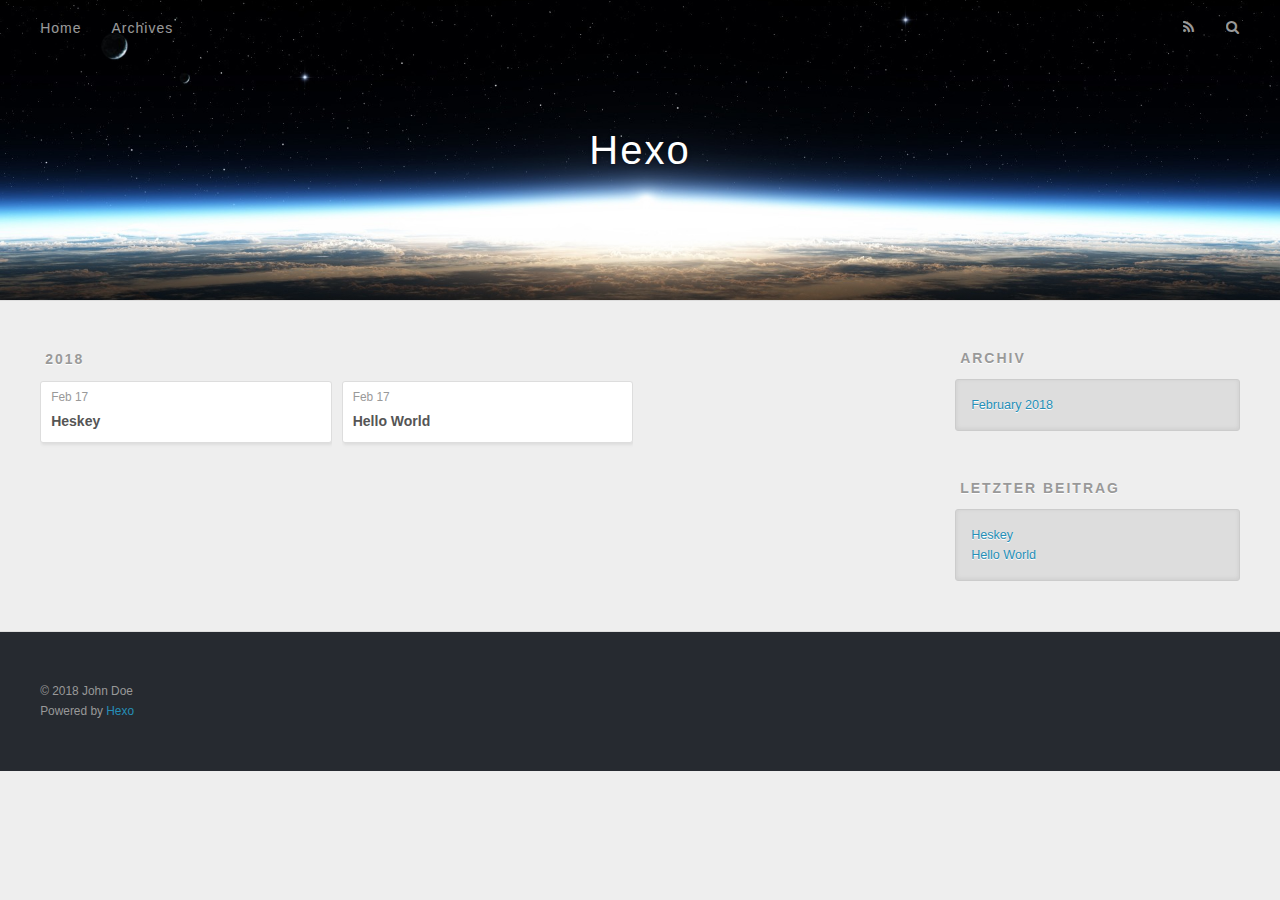
==== archives/index.html @ 39c4d14b "Site updated: 2018-02-17 02:45:25" ====
<!DOCTYPE html>
<html>
<head>
  <meta charset="utf-8">
  

  
  <title>Archiv | Hexo</title>
  <meta name="viewport" content="width=device-width, initial-scale=1, maximum-scale=1">
  <meta property="og:type" content="website">
<meta property="og:title" content="Hexo">
<meta property="og:url" content="http://yoursite.com/archives/index.html">
<meta property="og:site_name" content="Hexo">
<meta name="twitter:card" content="summary">
<meta name="twitter:title" content="Hexo">
  
    <link rel="alternate" href="/atom.xml" title="Hexo" type="application/atom+xml">
  
  
    <link rel="icon" href="/favicon.png">
  
  
    <link href="//fonts.googleapis.com/css?family=Source+Code+Pro" rel="stylesheet" type="text/css">
  
  <link rel="stylesheet" href="/css/style.css">
</head>

<body>
  <div id="container">
    <div id="wrap">
      <header id="header">
  <div id="banner"></div>
  <div id="header-outer" class="outer">
    <div id="header-title" class="inner">
      <h1 id="logo-wrap">
        <a href="/" id="logo">Hexo</a>
      </h1>
      
    </div>
    <div id="header-inner" class="inner">
      <nav id="main-nav">
        <a id="main-nav-toggle" class="nav-icon"></a>
        
          <a class="main-nav-link" href="/">Home</a>
        
          <a class="main-nav-link" href="/archives">Archives</a>
        
      </nav>
      <nav id="sub-nav">
        
          <a id="nav-rss-link" class="nav-icon" href="/atom.xml" title="RSS Feed"></a>
        
        <a id="nav-search-btn" class="nav-icon" title="Suche"></a>
      </nav>
      <div id="search-form-wrap">
        <form action="//google.com/search" method="get" accept-charset="UTF-8" class="search-form"><input type="search" name="q" class="search-form-input" placeholder="Search"><button type="submit" class="search-form-submit">&#xF002;</button><input type="hidden" name="sitesearch" value="http://yoursite.com"></form>
      </div>
    </div>
  </div>
</header>
      <div class="outer">
        <section id="main">
  
  
    
    
      
      
      <section class="archives-wrap">
        <div class="archive-year-wrap">
          <a href="/archives/2018" class="archive-year">2018</a>
        </div>
        <div class="archives">
    
    <article class="archive-article archive-type-post">
  <div class="archive-article-inner">
    <header class="archive-article-header">
      <a href="/2018/02/17/Heskey/" class="archive-article-date">
  <time datetime="2018-02-16T18:17:47.000Z" itemprop="datePublished">Feb 17</time>
</a>
      
  
    <h1 itemprop="name">
      <a class="archive-article-title" href="/2018/02/17/Heskey/">Heskey</a>
    </h1>
  

    </header>
  </div>
</article>
  
    
    
    <article class="archive-article archive-type-post">
  <div class="archive-article-inner">
    <header class="archive-article-header">
      <a href="/2018/02/17/hello-world/" class="archive-article-date">
  <time datetime="2018-02-16T17:08:47.591Z" itemprop="datePublished">Feb 17</time>
</a>
      
  
    <h1 itemprop="name">
      <a class="archive-article-title" href="/2018/02/17/hello-world/">Hello World</a>
    </h1>
  

    </header>
  </div>
</article>
  
  
    </div></section>
  


</section>
        
          <aside id="sidebar">
  
    

  
    

  
    
  
    
  <div class="widget-wrap">
    <h3 class="widget-title">Archiv</h3>
    <div class="widget">
      <ul class="archive-list"><li class="archive-list-item"><a class="archive-list-link" href="/archives/2018/02/">February 2018</a></li></ul>
    </div>
  </div>


  
    
  <div class="widget-wrap">
    <h3 class="widget-title">letzter Beitrag</h3>
    <div class="widget">
      <ul>
        
          <li>
            <a href="/2018/02/17/Heskey/">Heskey</a>
          </li>
        
          <li>
            <a href="/2018/02/17/hello-world/">Hello World</a>
          </li>
        
      </ul>
    </div>
  </div>

  
</aside>
        
      </div>
      <footer id="footer">
  
  <div class="outer">
    <div id="footer-info" class="inner">
      &copy; 2018 John Doe<br>
      Powered by <a href="http://hexo.io/" target="_blank">Hexo</a>
    </div>
  </div>
</footer>
    </div>
    <nav id="mobile-nav">
  
    <a href="/" class="mobile-nav-link">Home</a>
  
    <a href="/archives" class="mobile-nav-link">Archives</a>
  
</nav>
    

<script src="//ajax.googleapis.com/ajax/libs/jquery/2.0.3/jquery.min.js"></script>


  <link rel="stylesheet" href="/fancybox/jquery.fancybox.css">
  <script src="/fancybox/jquery.fancybox.pack.js"></script>


<script src="/js/script.js"></script>



  </div>
</body>
</html>
---- css/style.css ----
body {
  width: 100%;
}
body:before,
body:after {
  content: "";
  display: table;
}
body:after {
  clear: both;
}
html,
body,
div,
span,
applet,
object,
iframe,
h1,
h2,
h3,
h4,
h5,
h6,
p,
blockquote,
pre,
a,
abbr,
acronym,
address,
big,
cite,
code,
del,
dfn,
em,
img,
ins,
kbd,
q,
s,
samp,
small,
strike,
strong,
sub,
sup,
tt,
var,
dl,
dt,
dd,
ol,
ul,
li,
fieldset,
form,
label,
legend,
table,
caption,
tbody,
tfoot,
thead,
tr,
th,
td {
  margin: 0;
  padding: 0;
  border: 0;
  outline: 0;
  font-weight: inherit;
  font-style: inherit;
  font-family: inherit;
  font-size: 100%;
  vertical-align: baseline;
}
body {
  line-height: 1;
  color: #000;
  background: #fff;
}
ol,
ul {
  list-style: none;
}
table {
  border-collapse: separate;
  border-spacing: 0;
  vertical-align: middle;
}
caption,
th,
td {
  text-align: left;
  font-weight: normal;
  vertical-align: middle;
}
a img {
  border: none;
}
input,
button {
  margin: 0;
  padding: 0;
}
input::-moz-focus-inner,
button::-moz-focus-inner {
  border: 0;
  padding: 0;
}
@font-face {
  font-family: FontAwesome;
  font-style: normal;
  font-weight: normal;
  src: url("fonts/fontawesome-webfont.eot?v=#4.0.3");
  src: url("fonts/fontawesome-webfont.eot?#iefix&v=#4.0.3") format("embedded-opentype"), url("fonts/fontawesome-webfont.woff?v=#4.0.3") format("woff"), url("fonts/fontawesome-webfont.ttf?v=#4.0.3") format("truetype"), url("fonts/fontawesome-webfont.svg#fontawesomeregular?v=#4.0.3") format("svg");
}
html,
body,
#container {
  height: 100%;
}
body {
  background: #eee;
  font: 14px -apple-system, BlinkMacSystemFont, "Segoe UI", "Roboto", "Oxygen", "Ubuntu", "Cantarell", "Fira Sans", "Droid Sans", "Helvetica Neue", sans-serif;
  -webkit-text-size-adjust: 100%;
}
.outer {
  max-width: 1220px;
  margin: 0 auto;
  padding: 0 20px;
}
.outer:before,
.outer:after {
  content: "";
  display: table;
}
.outer:after {
  clear: both;
}
.inner {
  display: inline;
  float: left;
  width: 98.33333333333333%;
  margin: 0 0.833333333333333%;
}
.left,
.alignleft {
  float: left;
}
.right,
.alignright {
  float: right;
}
.clear {
  clear: both;
}
#container {
  position: relative;
}
.mobile-nav-on {
  overflow: hidden;
}
#wrap {
  height: 100%;
  width: 100%;
  position: absolute;
  top: 0;
  left: 0;
  -webkit-transition: 0.2s ease-out;
  -moz-transition: 0.2s ease-out;
  -ms-transition: 0.2s ease-out;
  transition: 0.2s ease-out;
  z-index: 1;
  background: #eee;
}
.mobile-nav-on #wrap {
  left: 280px;
}
@media screen and (min-width: 768px) {
  #main {
    display: inline;
    float: left;
    width: 73.33333333333333%;
    margin: 0 0.833333333333333%;
  }
}
.article-date,
.article-category-link,
.archive-year,
.widget-title {
  text-decoration: none;
  text-transform: uppercase;
  letter-spacing: 2px;
  color: #999;
  margin-bottom: 1em;
  margin-left: 5px;
  line-height: 1em;
  text-shadow: 0 1px #fff;
  font-weight: bold;
}
.article-inner,
.archive-article-inner {
  background: #fff;
  -webkit-box-shadow: 1px 2px 3px #ddd;
  box-shadow: 1px 2px 3px #ddd;
  border: 1px solid #ddd;
  border-radius: 3px;
}
.article-entry h1,
.widget h1 {
  font-size: 2em;
}
.article-entry h2,
.widget h2 {
  font-size: 1.5em;
}
.article-entry h3,
.widget h3 {
  font-size: 1.3em;
}
.article-entry h4,
.widget h4 {
  font-size: 1.2em;
}
.article-entry h5,
.widget h5 {
  font-size: 1em;
}
.article-entry h6,
.widget h6 {
  font-size: 1em;
  color: #999;
}
.article-entry hr,
.widget hr {
  border: 1px dashed #ddd;
}
.article-entry strong,
.widget strong {
  font-weight: bold;
}
.article-entry em,
.widget em,
.article-entry cite,
.widget cite {
  font-style: italic;
}
.article-entry sup,
.widget sup,
.article-entry sub,
.widget sub {
  font-size: 0.75em;
  line-height: 0;
  position: relative;
  vertical-align: baseline;
}
.article-entry sup,
.widget sup {
  top: -0.5em;
}
.article-entry sub,
.widget sub {
  bottom: -0.2em;
}
.article-entry small,
.widget small {
  font-size: 0.85em;
}
.article-entry acronym,
.widget acronym,
.article-entry abbr,
.widget abbr {
  border-bottom: 1px dotted;
}
.article-entry ul,
.widget ul,
.article-entry ol,
.widget ol,
.article-entry dl,
.widget dl {
  margin: 0 20px;
  line-height: 1.6em;
}
.article-entry ul ul,
.widget ul ul,
.article-entry ol ul,
.widget ol ul,
.article-entry ul ol,
.widget ul ol,
.article-entry ol ol,
.widget ol ol {
  margin-top: 0;
  margin-bottom: 0;
}
.article-entry ul,
.widget ul {
  list-style: disc;
}
.article-entry ol,
.widget ol {
  list-style: decimal;
}
.article-entry dt,
.widget dt {
  font-weight: bold;
}
#header {
  height: 300px;
  position: relative;
  border-bottom: 1px solid #ddd;
}
#header:before,
#header:after {
  content: "";
  position: absolute;
  left: 0;
  right: 0;
  height: 40px;
}
#header:before {
  top: 0;
  background: -webkit-linear-gradient(rgba(0,0,0,0.2), transparent);
  background: -moz-linear-gradient(rgba(0,0,0,0.2), transparent);
  background: -ms-linear-gradient(rgba(0,0,0,0.2), transparent);
  background: linear-gradient(rgba(0,0,0,0.2), transparent);
}
#header:after {
  bottom: 0;
  background: -webkit-linear-gradient(transparent, rgba(0,0,0,0.2));
  background: -moz-linear-gradient(transparent, rgba(0,0,0,0.2));
  background: -ms-linear-gradient(transparent, rgba(0,0,0,0.2));
  background: linear-gradient(transparent, rgba(0,0,0,0.2));
}
#header-outer {
  height: 100%;
  position: relative;
}
#header-inner {
  position: relative;
  overflow: hidden;
}
#banner {
  position: absolute;
  top: 0;
  left: 0;
  width: 100%;
  height: 100%;
  background: url("images/banner.jpg") center #000;
  -webkit-background-size: cover;
  -moz-background-size: cover;
  background-size: cover;
  z-index: -1;
}
#header-title {
  text-align: center;
  height: 40px;
  position: absolute;
  top: 50%;
  left: 0;
  margin-top: -20px;
}
#logo,
#subtitle {
  text-decoration: none;
  color: #fff;
  font-weight: 300;
  text-shadow: 0 1px 4px rgba(0,0,0,0.3);
}
#logo {
  font-size: 40px;
  line-height: 40px;
  letter-spacing: 2px;
}
#subtitle {
  font-size: 16px;
  line-height: 16px;
  letter-spacing: 1px;
}
#subtitle-wrap {
  margin-top: 16px;
}
#main-nav {
  float: left;
  margin-left: -15px;
}
.nav-icon,
.main-nav-link {
  float: left;
  color: #fff;
  opacity: 0.6;
  text-decoration: none;
  text-shadow: 0 1px rgba(0,0,0,0.2);
  -webkit-transition: opacity 0.2s;
  -moz-transition: opacity 0.2s;
  -ms-transition: opacity 0.2s;
  transition: opacity 0.2s;
  display: block;
  padding: 20px 15px;
}
.nav-icon:hover,
.main-nav-link:hover {
  opacity: 1;
}
.nav-icon {
  font-family: FontAwesome;
  text-align: center;
  font-size: 14px;
  width: 14px;
  height: 14px;
  padding: 20px 15px;
  position: relative;
  cursor: pointer;
}
.main-nav-link {
  font-weight: 300;
  letter-spacing: 1px;
}
@media screen and (max-width: 479px) {
  .main-nav-link {
    display: none;
  }
}
#main-nav-toggle {
  display: none;
}
#main-nav-toggle:before {
  content: "\f0c9";
}
@media screen and (max-width: 479px) {
  #main-nav-toggle {
    display: block;
  }
}
#sub-nav {
  float: right;
  margin-right: -15px;
}
#nav-rss-link:before {
  content: "\f09e";
}
#nav-search-btn:before {
  content: "\f002";
}
#search-form-wrap {
  position: absolute;
  top: 15px;
  width: 150px;
  height: 30px;
  right: -150px;
  opacity: 0;
  -webkit-transition: 0.2s ease-out;
  -moz-transition: 0.2s ease-out;
  -ms-transition: 0.2s ease-out;
  transition: 0.2s ease-out;
}
#search-form-wrap.on {
  opacity: 1;
  right: 0;
}
@media screen and (max-width: 479px) {
  #search-form-wrap {
    width: 100%;
    right: -100%;
  }
}
.search-form {
  position: absolute;
  top: 0;
  left: 0;
  right: 0;
  background: #fff;
  padding: 5px 15px;
  border-radius: 15px;
  -webkit-box-shadow: 0 0 10px rgba(0,0,0,0.3);
  box-shadow: 0 0 10px rgba(0,0,0,0.3);
}
.search-form-input {
  border: none;
  background: none;
  color: #555;
  width: 100%;
  font: 13px -apple-system, BlinkMacSystemFont, "Segoe UI", "Roboto", "Oxygen", "Ubuntu", "Cantarell", "Fira Sans", "Droid Sans", "Helvetica Neue", sans-serif;
  outline: none;
}
.search-form-input::-webkit-search-results-decoration,
.search-form-input::-webkit-search-cancel-button {
  -webkit-appearance: none;
}
.search-form-submit {
  position: absolute;
  top: 50%;
  right: 10px;
  margin-top: -7px;
  font: 13px FontAwesome;
  border: none;
  background: none;
  color: #bbb;
  cursor: pointer;
}
.search-form-submit:hover,
.search-form-submit:focus {
  color: #777;
}
.article {
  margin: 50px 0;
}
.article-inner {
  overflow: hidden;
}
.article-meta:before,
.article-meta:after {
  content: "";
  display: table;
}
.article-meta:after {
  clear: both;
}
.article-date {
  float: left;
}
.article-category {
  float: left;
  line-height: 1em;
  color: #ccc;
  text-shadow: 0 1px #fff;
  margin-left: 8px;
}
.article-category:before {
  content: "\2022";
}
.article-category-link {
  margin: 0 12px 1em;
}
.article-header {
  padding: 20px 20px 0;
}
.article-title {
  text-decoration: none;
  font-size: 2em;
  font-weight: bold;
  color: #555;
  line-height: 1.1em;
  -webkit-transition: color 0.2s;
  -moz-transition: color 0.2s;
  -ms-transition: color 0.2s;
  transition: color 0.2s;
}
a.article-title:hover {
  color: #258fb8;
}
.article-entry {
  color: #555;
  padding: 0 20px;
}
.article-entry:before,
.article-entry:after {
  content: "";
  display: table;
}
.article-entry:after {
  clear: both;
}
.article-entry p,
.article-entry table {
  line-height: 1.6em;
  margin: 1.6em 0;
}
.article-entry h1,
.article-entry h2,
.article-entry h3,
.article-entry h4,
.article-entry h5,
.article-entry h6 {
  font-weight: bold;
}
.article-entry h1,
.article-entry h2,
.article-entry h3,
.article-entry h4,
.article-entry h5,
.article-entry h6 {
  line-height: 1.1em;
  margin: 1.1em 0;
}
.article-entry a {
  color: #258fb8;
  text-decoration: none;
}
.article-entry a:hover {
  text-decoration: underline;
}
.article-entry ul,
.article-entry ol,
.article-entry dl {
  margin-top: 1.6em;
  margin-bottom: 1.6em;
}
.article-entry img,
.article-entry video {
  max-width: 100%;
  height: auto;
  display: block;
  margin: auto;
}
.article-entry iframe {
  border: none;
}
.article-entry table {
  width: 100%;
  border-collapse: collapse;
  border-spacing: 0;
}
.article-entry th {
  font-weight: bold;
  border-bottom: 3px solid #ddd;
  padding-bottom: 0.5em;
}
.article-entry td {
  border-bottom: 1px solid #ddd;
  padding: 10px 0;
}
.article-entry blockquote {
  font-family: Georgia, "Times New Roman", serif;
  font-size: 1.4em;
  margin: 1.6em 20px;
  text-align: center;
}
.article-entry blockquote footer {
  font-size: 14px;
  margin: 1.6em 0;
  font-family: -apple-system, BlinkMacSystemFont, "Segoe UI", "Roboto", "Oxygen", "Ubuntu", "Cantarell", "Fira Sans", "Droid Sans", "Helvetica Neue", sans-serif;
}
.article-entry blockquote footer cite:before {
  content: "—";
  padding: 0 0.5em;
}
.article-entry .pullquote {
  text-align: left;
  width: 45%;
  margin: 0;
}
.article-entry .pullquote.left {
  margin-left: 0.5em;
  margin-right: 1em;
}
.article-entry .pullquote.right {
  margin-right: 0.5em;
  margin-left: 1em;
}
.article-entry .caption {
  color: #999;
  display: block;
  font-size: 0.9em;
  margin-top: 0.5em;
  position: relative;
  text-align: center;
}
.article-entry .video-container {
  position: relative;
  padding-top: 56.25%;
  height: 0;
  overflow: hidden;
}
.article-entry .video-container iframe,
.article-entry .video-container object,
.article-entry .video-container embed {
  position: absolute;
  top: 0;
  left: 0;
  width: 100%;
  height: 100%;
  margin-top: 0;
}
.article-more-link a {
  display: inline-block;
  line-height: 1em;
  padding: 6px 15px;
  border-radius: 15px;
  background: #eee;
  color: #999;
  text-shadow: 0 1px #fff;
  text-decoration: none;
}
.article-more-link a:hover {
  background: #258fb8;
  color: #fff;
  text-decoration: none;
  text-shadow: 0 1px #1e7293;
}
.article-footer {
  font-size: 0.85em;
  line-height: 1.6em;
  border-top: 1px solid #ddd;
  padding-top: 1.6em;
  margin: 0 20px 20px;
}
.article-footer:before,
.article-footer:after {
  content: "";
  display: table;
}
.article-footer:after {
  clear: both;
}
.article-footer a {
  color: #999;
  text-decoration: none;
}
.article-footer a:hover {
  color: #555;
}
.article-tag-list-item {
  float: left;
  margin-right: 10px;
}
.article-tag-list-link:before {
  content: "#";
}
.article-comment-link {
  float: right;
}
.article-comment-link:before {
  content: "\f075";
  font-family: FontAwesome;
  padding-right: 8px;
}
.article-share-link {
  cursor: pointer;
  float: right;
  margin-left: 20px;
}
.article-share-link:before {
  content: "\f064";
  font-family: FontAwesome;
  padding-right: 6px;
}
#article-nav {
  position: relative;
}
#article-nav:before,
#article-nav:after {
  content: "";
  display: table;
}
#article-nav:after {
  clear: both;
}
@media screen and (min-width: 768px) {
  #article-nav {
    margin: 50px 0;
  }
  #article-nav:before {
    width: 8px;
    height: 8px;
    position: absolute;
    top: 50%;
    left: 50%;
    margin-top: -4px;
    margin-left: -4px;
    content: "";
    border-radius: 50%;
    background: #ddd;
    -webkit-box-shadow: 0 1px 2px #fff;
    box-shadow: 0 1px 2px #fff;
  }
}
.article-nav-link-wrap {
  text-decoration: none;
  text-shadow: 0 1px #fff;
  color: #999;
  -webkit-box-sizing: border-box;
  -moz-box-sizing: border-box;
  box-sizing: border-box;
  margin-top: 50px;
  text-align: center;
  display: block;
}
.article-nav-link-wrap:hover {
  color: #555;
}
@media screen and (min-width: 768px) {
  .article-nav-link-wrap {
    width: 50%;
    margin-top: 0;
  }
}
@media screen and (min-width: 768px) {
  #article-nav-newer {
    float: left;
    text-align: right;
    padding-right: 20px;
  }
}
@media screen and (min-width: 768px) {
  #article-nav-older {
    float: right;
    text-align: left;
    padding-left: 20px;
  }
}
.article-nav-caption {
  text-transform: uppercase;
  letter-spacing: 2px;
  color: #ddd;
  line-height: 1em;
  font-weight: bold;
}
#article-nav-newer .article-nav-caption {
  margin-right: -2px;
}
.article-nav-title {
  font-size: 0.85em;
  line-height: 1.6em;
  margin-top: 0.5em;
}
.article-share-box {
  position: absolute;
  display: none;
  background: #fff;
  -webkit-box-shadow: 1px 2px 10px rgba(0,0,0,0.2);
  box-shadow: 1px 2px 10px rgba(0,0,0,0.2);
  border-radius: 3px;
  margin-left: -145px;
  overflow: hidden;
  z-index: 1;
}
.article-share-box.on {
  display: block;
}
.article-share-input {
  width: 100%;
  background: none;
  -webkit-box-sizing: border-box;
  -moz-box-sizing: border-box;
  box-sizing: border-box;
  font: 14px -apple-system, BlinkMacSystemFont, "Segoe UI", "Roboto", "Oxygen", "Ubuntu", "Cantarell", "Fira Sans", "Droid Sans", "Helvetica Neue", sans-serif;
  padding: 0 15px;
  color: #555;
  outline: none;
  border: 1px solid #ddd;
  border-radius: 3px 3px 0 0;
  height: 36px;
  line-height: 36px;
}
.article-share-links {
  background: #eee;
}
.article-share-links:before,
.article-share-links:after {
  content: "";
  display: table;
}
.article-share-links:after {
  clear: both;
}
.article-share-twitter,
.article-share-facebook,
.article-share-pinterest,
.article-share-google {
  width: 50px;
  height: 36px;
  display: block;
  float: left;
  position: relative;
  color: #999;
  text-shadow: 0 1px #fff;
}
.article-share-twitter:before,
.article-share-facebook:before,
.article-share-pinterest:before,
.article-share-google:before {
  font-size: 20px;
  font-family: FontAwesome;
  width: 20px;
  height: 20px;
  position: absolute;
  top: 50%;
  left: 50%;
  margin-top: -10px;
  margin-left: -10px;
  text-align: center;
}
.article-share-twitter:hover,
.article-share-facebook:hover,
.article-share-pinterest:hover,
.article-share-google:hover {
  color: #fff;
}
.article-share-twitter:before {
  content: "\f099";
}
.article-share-twitter:hover {
  background: #00aced;
  text-shadow: 0 1px #008abe;
}
.article-share-facebook:before {
  content: "\f09a";
}
.article-share-facebook:hover {
  background: #3b5998;
  text-shadow: 0 1px #2f477a;
}
.article-share-pinterest:before {
  content: "\f0d2";
}
.article-share-pinterest:hover {
  background: #cb2027;
  text-shadow: 0 1px #a21a1f;
}
.article-share-google:before {
  content: "\f0d5";
}
.article-share-google:hover {
  background: #dd4b39;
  text-shadow: 0 1px #be3221;
}
.article-gallery {
  background: #000;
  position: relative;
}
.article-gallery-photos {
  position: relative;
  overflow: hidden;
}
.article-gallery-img {
  display: none;
  max-width: 100%;
}
.article-gallery-img:first-child {
  display: block;
}
.article-gallery-img.loaded {
  position: absolute;
  display: block;
}
.article-gallery-img img {
  display: block;
  max-width: 100%;
  margin: 0 auto;
}
#comments {
  background: #fff;
  -webkit-box-shadow: 1px 2px 3px #ddd;
  box-shadow: 1px 2px 3px #ddd;
  padding: 20px;
  border: 1px solid #ddd;
  border-radius: 3px;
  margin: 50px 0;
}
#comments a {
  color: #258fb8;
}
.archives-wrap {
  margin: 50px 0;
}
.archives:before,
.archives:after {
  content: "";
  display: table;
}
.archives:after {
  clear: both;
}
.archive-year-wrap {
  margin-bottom: 1em;
}
.archives {
  -webkit-column-gap: 10px;
  -moz-column-gap: 10px;
  column-gap: 10px;
}
@media screen and (min-width: 480px) and (max-width: 767px) {
  .archives {
    -webkit-column-count: 2;
    -moz-column-count: 2;
    column-count: 2;
  }
}
@media screen and (min-width: 768px) {
  .archives {
    -webkit-column-count: 3;
    -moz-column-count: 3;
    column-count: 3;
  }
}
.archive-article {
  -webkit-column-break-inside: avoid;
  page-break-inside: avoid;
  overflow: hidden;
  break-inside: avoid-column;
}
.archive-article-inner {
  padding: 10px;
  margin-bottom: 15px;
}
.archive-article-title {
  text-decoration: none;
  font-weight: bold;
  color: #555;
  -webkit-transition: color 0.2s;
  -moz-transition: color 0.2s;
  -ms-transition: color 0.2s;
  transition: color 0.2s;
  line-height: 1.6em;
}
.archive-article-title:hover {
  color: #258fb8;
}
.archive-article-footer {
  margin-top: 1em;
}
.archive-article-date {
  color: #999;
  text-decoration: none;
  font-size: 0.85em;
  line-height: 1em;
  margin-bottom: 0.5em;
  display: block;
}
#page-nav {
  margin: 50px auto;
  background: #fff;
  -webkit-box-shadow: 1px 2px 3px #ddd;
  box-shadow: 1px 2px 3px #ddd;
  border: 1px solid #ddd;
  border-radius: 3px;
  text-align: center;
  color: #999;
  overflow: hidden;
}
#page-nav:before,
#page-nav:after {
  content: "";
  display: table;
}
#page-nav:after {
  clear: both;
}
#page-nav a,
#page-nav span {
  padding: 10px 20px;
  line-height: 1;
  height: 2ex;
}
#page-nav a {
  color: #999;
  text-decoration: none;
}
#page-nav a:hover {
  background: #999;
  color: #fff;
}
#page-nav .prev {
  float: left;
}
#page-nav .next {
  float: right;
}
#page-nav .page-number {
  display: inline-block;
}
@media screen and (max-width: 479px) {
  #page-nav .page-number {
    display: none;
  }
}
#page-nav .current {
  color: #555;
  font-weight: bold;
}
#page-nav .space {
  color: #ddd;
}
#footer {
  background: #262a30;
  padding: 50px 0;
  border-top: 1px solid #ddd;
  color: #999;
}
#footer a {
  color: #258fb8;
  text-decoration: none;
}
#footer a:hover {
  text-decoration: underline;
}
#footer-info {
  line-height: 1.6em;
  font-size: 0.85em;
}
.article-entry pre,
.article-entry .highlight {
  background: #2d2d2d;
  margin: 0 -20px;
  padding: 15px 20px;
  border-style: solid;
  border-color: #ddd;
  border-width: 1px 0;
  overflow: auto;
  color: #ccc;
  line-height: 22.400000000000002px;
}
.article-entry .highlight .gutter pre,
.article-entry .gist .gist-file .gist-data .line-numbers {
  color: #666;
  font-size: 0.85em;
}
.article-entry pre,
.article-entry code {
  font-family: "Source Code Pro", Consolas, Monaco, Menlo, Consolas, monospace;
}
.article-entry code {
  background: #eee;
  text-shadow: 0 1px #fff;
  padding: 0 0.3em;
}
.article-entry pre code {
  background: none;
  text-shadow: none;
  padding: 0;
}
.article-entry .highlight pre {
  border: none;
  margin: 0;
  padding: 0;
}
.article-entry .highlight table {
  margin: 0;
  width: auto;
}
.article-entry .highlight td {
  border: none;
  padding: 0;
}
.article-entry .highlight figcaption {
  font-size: 0.85em;
  color: #999;
  line-height: 1em;
  margin-bottom: 1em;
}
.article-entry .highlight figcaption:before,
.article-entry .highlight figcaption:after {
  content: "";
  display: table;
}
.article-entry .highlight figcaption:after {
  clear: both;
}
.article-entry .highlight figcaption a {
  float: right;
}
.article-entry .highlight .gutter pre {
  text-align: right;
  padding-right: 20px;
}
.article-entry .highlight .line {
  height: 22.400000000000002px;
}
.article-entry .highlight .line.marked {
  background: #515151;
}
.article-entry .gist {
  margin: 0 -20px;
  border-style: solid;
  border-color: #ddd;
  border-width: 1px 0;
  background: #2d2d2d;
  padding: 15px 20px 15px 0;
}
.article-entry .gist .gist-file {
  border: none;
  font-family: "Source Code Pro", Consolas, Monaco, Menlo, Consolas, monospace;
  margin: 0;
}
.article-entry .gist .gist-file .gist-data {
  background: none;
  border: none;
}
.article-entry .gist .gist-file .gist-data .line-numbers {
  background: none;
  border: none;
  padding: 0 20px 0 0;
}
.article-entry .gist .gist-file .gist-data .line-data {
  padding: 0 !important;
}
.article-entry .gist .gist-file .highlight {
  margin: 0;
  padding: 0;
  border: none;
}
.article-entry .gist .gist-file .gist-meta {
  background: #2d2d2d;
  color: #999;
  font: 0.85em -apple-system, BlinkMacSystemFont, "Segoe UI", "Roboto", "Oxygen", "Ubuntu", "Cantarell", "Fira Sans", "Droid Sans", "Helvetica Neue", sans-serif;
  text-shadow: 0 0;
  padding: 0;
  margin-top: 1em;
  margin-left: 20px;
}
.article-entry .gist .gist-file .gist-meta a {
  color: #258fb8;
  font-weight: normal;
}
.article-entry .gist .gist-file .gist-meta a:hover {
  text-decoration: underline;
}
pre .comment,
pre .title {
  color: #999;
}
pre .variable,
pre .attribute,
pre .tag,
pre .regexp,
pre .ruby .constant,
pre .xml .tag .title,
pre .xml .pi,
pre .xml .doctype,
pre .html .doctype,
pre .css .id,
pre .css .class,
pre .css .pseudo {
  color: #f2777a;
}
pre .number,
pre .preprocessor,
pre .built_in,
pre .literal,
pre .params,
pre .constant {
  color: #f99157;
}
pre .class,
pre .ruby .class .title,
pre .css .rules .attribute {
  color: #9c9;
}
pre .string,
pre .value,
pre .inheritance,
pre .header,
pre .ruby .symbol,
pre .xml .cdata {
  color: #9c9;
}
pre .css .hexcolor {
  color: #6cc;
}
pre .function,
pre .python .decorator,
pre .python .title,
pre .ruby .function .title,
pre .ruby .title .keyword,
pre .perl .sub,
pre .javascript .title,
pre .coffeescript .title {
  color: #69c;
}
pre .keyword,
pre .javascript .function {
  color: #c9c;
}
@media screen and (max-width: 479px) {
  #mobile-nav {
    position: absolute;
    top: 0;
    left: 0;
    width: 280px;
    height: 100%;
    background: #191919;
    border-right: 1px solid #fff;
  }
}
@media screen and (max-width: 479px) {
  .mobile-nav-link {
    display: block;
    color: #999;
    text-decoration: none;
    padding: 15px 20px;
    font-weight: bold;
  }
  .mobile-nav-link:hover {
    color: #fff;
  }
}
@media screen and (min-width: 768px) {
  #sidebar {
    display: inline;
    float: left;
    width: 23.333333333333332%;
    margin: 0 0.833333333333333%;
  }
}
.widget-wrap {
  margin: 50px 0;
}
.widget {
  color: #777;
  text-shadow: 0 1px #fff;
  background: #ddd;
  -webkit-box-shadow: 0 -1px 4px #ccc inset;
  box-shadow: 0 -1px 4px #ccc inset;
  border: 1px solid #ccc;
  padding: 15px;
  border-radius: 3px;
}
.widget a {
  color: #258fb8;
  text-decoration: none;
}
.widget a:hover {
  text-decoration: underline;
}
.widget ul ul,
.widget ol ul,
.widget dl ul,
.widget ul ol,
.widget ol ol,
.widget dl ol,
.widget ul dl,
.widget ol dl,
.widget dl dl {
  margin-left: 15px;
  list-style: disc;
}
.widget {
  line-height: 1.6em;
  word-wrap: break-word;
  font-size: 0.9em;
}
.widget ul,
.widget ol {
  list-style: none;
  margin: 0;
}
.widget ul ul,
.widget ol ul,
.widget ul ol,
.widget ol ol {
  margin: 0 20px;
}
.widget ul ul,
.widget ol ul {
  list-style: disc;
}
.widget ul ol,
.widget ol ol {
  list-style: decimal;
}
.category-list-count,
.tag-list-count,
.archive-list-count {
  padding-left: 5px;
  color: #999;
  font-size: 0.85em;
}
.category-list-count:before,
.tag-list-count:before,
.archive-list-count:before {
  content: "(";
}
.category-list-count:after,
.tag-list-count:after,
.archive-list-count:after {
  content: ")";
}
.tagcloud a {
  margin-right: 5px;
  display: inline-block;
}
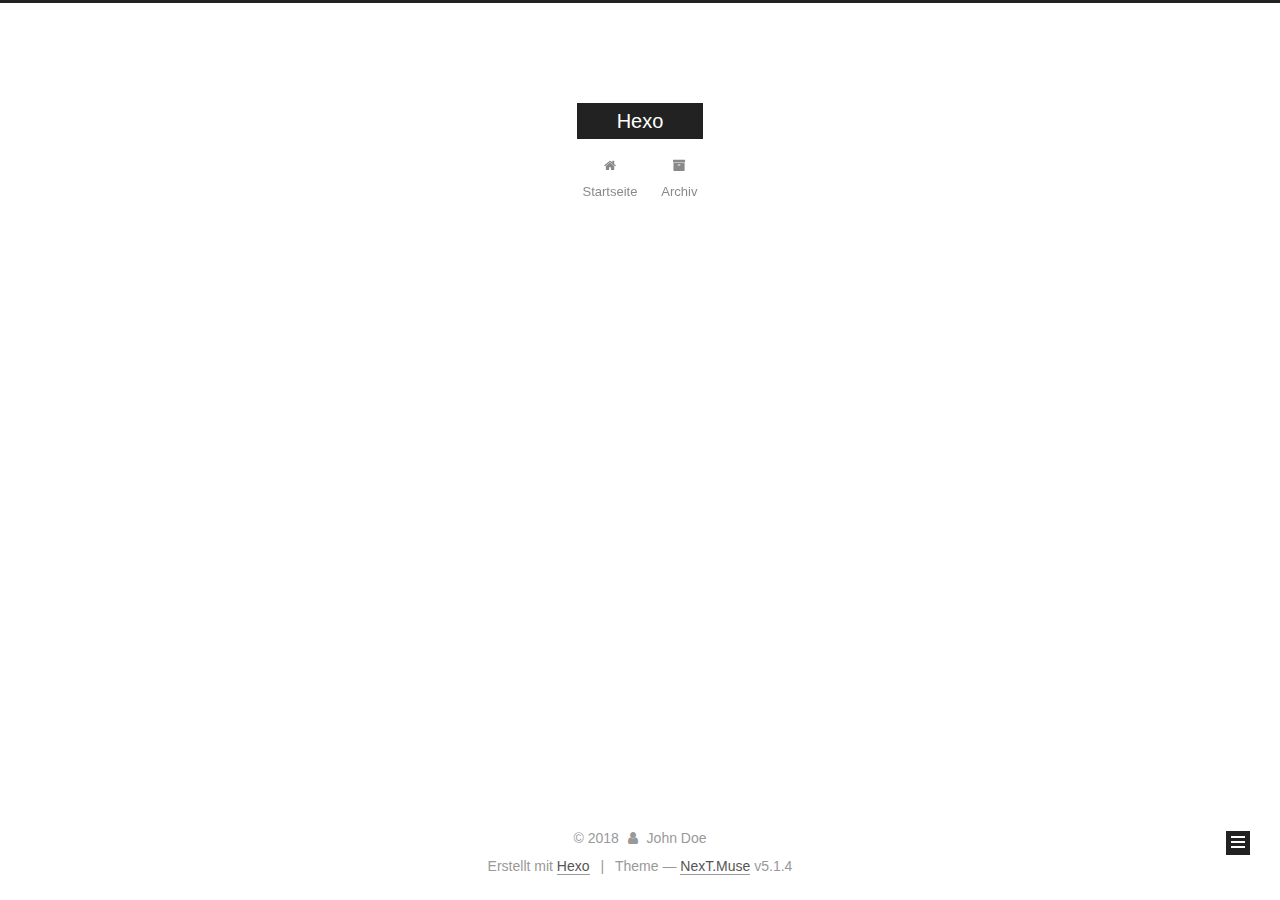
==== commit fe16dd78: "Site updated: 2018-02-17 03:28:01" ====
--- a/archives/index.html
+++ b/archives/index.html
@@ -1,192 +1,587 @@
 <!DOCTYPE html>
-<html>
+
+
+
+  
+
+
+<html class="theme-next muse use-motion" lang="">
 <head>
-  <meta charset="utf-8">
-  
-
-  
-  <title>Archiv | Hexo</title>
-  <meta name="viewport" content="width=device-width, initial-scale=1, maximum-scale=1">
-  <meta property="og:type" content="website">
+  <meta charset="UTF-8"/>
+<meta http-equiv="X-UA-Compatible" content="IE=edge" />
+<meta name="viewport" content="width=device-width, initial-scale=1, maximum-scale=1"/>
+<meta name="theme-color" content="#222">
+
+
+
+
+
+
+
+
+
+<meta http-equiv="Cache-Control" content="no-transform" />
+<meta http-equiv="Cache-Control" content="no-siteapp" />
+
+
+
+
+
+
+
+
+
+
+
+
+
+
+
+
+  
+  
+  <link href="/lib/fancybox/source/jquery.fancybox.css?v=2.1.5" rel="stylesheet" type="text/css" />
+
+
+
+
+
+
+
+<link href="/lib/font-awesome/css/font-awesome.min.css?v=4.6.2" rel="stylesheet" type="text/css" />
+
+<link href="/css/main.css?v=5.1.4" rel="stylesheet" type="text/css" />
+
+
+  <link rel="apple-touch-icon" sizes="180x180" href="/images/apple-touch-icon-next.png?v=5.1.4">
+
+
+  <link rel="icon" type="image/png" sizes="32x32" href="/images/favicon-32x32-next.png?v=5.1.4">
+
+
+  <link rel="icon" type="image/png" sizes="16x16" href="/images/favicon-16x16-next.png?v=5.1.4">
+
+
+  <link rel="mask-icon" href="/images/logo.svg?v=5.1.4" color="#222">
+
+
+
+
+
+  <meta name="keywords" content="Hexo, NexT" />
+
+
+
+
+
+
+
+
+
+
+<meta property="og:type" content="website">
 <meta property="og:title" content="Hexo">
 <meta property="og:url" content="http://yoursite.com/archives/index.html">
 <meta property="og:site_name" content="Hexo">
 <meta name="twitter:card" content="summary">
 <meta name="twitter:title" content="Hexo">
-  
-    <link rel="alternate" href="/atom.xml" title="Hexo" type="application/atom+xml">
-  
-  
-    <link rel="icon" href="/favicon.png">
-  
-  
-    <link href="//fonts.googleapis.com/css?family=Source+Code+Pro" rel="stylesheet" type="text/css">
-  
-  <link rel="stylesheet" href="/css/style.css">
+
+
+
+<script type="text/javascript" id="hexo.configurations">
+  var NexT = window.NexT || {};
+  var CONFIG = {
+    root: '/',
+    scheme: 'Muse',
+    version: '5.1.4',
+    sidebar: {"position":"left","display":"post","offset":12,"b2t":false,"scrollpercent":false,"onmobile":false},
+    fancybox: true,
+    tabs: true,
+    motion: {"enable":true,"async":false,"transition":{"post_block":"fadeIn","post_header":"slideDownIn","post_body":"slideDownIn","coll_header":"slideLeftIn","sidebar":"slideUpIn"}},
+    duoshuo: {
+      userId: '0',
+      author: 'Author'
+    },
+    algolia: {
+      applicationID: '',
+      apiKey: '',
+      indexName: '',
+      hits: {"per_page":10},
+      labels: {"input_placeholder":"Search for Posts","hits_empty":"We didn't find any results for the search: ${query}","hits_stats":"${hits} results found in ${time} ms"}
+    }
+  };
+</script>
+
+
+
+  <link rel="canonical" href="http://yoursite.com/archives/"/>
+
+
+
+
+
+  <title>Archiv | Hexo</title>
+  
+
+
+
+
+
+
+
+
 </head>
 
-<body>
-  <div id="container">
-    <div id="wrap">
-      <header id="header">
-  <div id="banner"></div>
-  <div id="header-outer" class="outer">
-    <div id="header-title" class="inner">
-      <h1 id="logo-wrap">
-        <a href="/" id="logo">Hexo</a>
-      </h1>
-      
+<body itemscope itemtype="http://schema.org/WebPage" lang="">
+
+  
+  
+    
+  
+
+  <div class="container sidebar-position-left page-archive">
+    <div class="headband"></div>
+
+    <header id="header" class="header" itemscope itemtype="http://schema.org/WPHeader">
+      <div class="header-inner"><div class="site-brand-wrapper">
+  <div class="site-meta ">
+    
+
+    <div class="custom-logo-site-title">
+      <a href="/"  class="brand" rel="start">
+        <span class="logo-line-before"><i></i></span>
+        <span class="site-title">Hexo</span>
+        <span class="logo-line-after"><i></i></span>
+      </a>
     </div>
-    <div id="header-inner" class="inner">
-      <nav id="main-nav">
-        <a id="main-nav-toggle" class="nav-icon"></a>
-        
-          <a class="main-nav-link" href="/">Home</a>
-        
-          <a class="main-nav-link" href="/archives">Archives</a>
-        
-      </nav>
-      <nav id="sub-nav">
-        
-          <a id="nav-rss-link" class="nav-icon" href="/atom.xml" title="RSS Feed"></a>
-        
-        <a id="nav-search-btn" class="nav-icon" title="Suche"></a>
-      </nav>
-      <div id="search-form-wrap">
-        <form action="//google.com/search" method="get" accept-charset="UTF-8" class="search-form"><input type="search" name="q" class="search-form-input" placeholder="Search"><button type="submit" class="search-form-submit">&#xF002;</button><input type="hidden" name="sitesearch" value="http://yoursite.com"></form>
+      
+        <p class="site-subtitle"></p>
+      
+  </div>
+
+  <div class="site-nav-toggle">
+    <button>
+      <span class="btn-bar"></span>
+      <span class="btn-bar"></span>
+      <span class="btn-bar"></span>
+    </button>
+  </div>
+</div>
+
+<nav class="site-nav">
+  
+
+  
+    <ul id="menu" class="menu">
+      
+        
+        <li class="menu-item menu-item-home">
+          <a href="/" rel="section">
+            
+              <i class="menu-item-icon fa fa-fw fa-home"></i> <br />
+            
+            Startseite
+          </a>
+        </li>
+      
+        
+        <li class="menu-item menu-item-archives">
+          <a href="/archives/" rel="section">
+            
+              <i class="menu-item-icon fa fa-fw fa-archive"></i> <br />
+            
+            Archiv
+          </a>
+        </li>
+      
+
+      
+    </ul>
+  
+
+  
+</nav>
+
+
+
+ </div>
+    </header>
+
+    <main id="main" class="main">
+      <div class="main-inner">
+        <div class="content-wrap">
+          <div id="content" class="content">
+            
+
+  
+  
+  
+  <div class="post-block archive">
+    <div id="posts" class="posts-collapse">
+      <span class="archive-move-on"></span>
+
+      <span class="archive-page-counter">
+        
+        
+        
+          
+        
+        Öhm..! Insgesamt 2 Artikel. Bleib dran.
+      </span>
+
+      
+
+        
+        
+        
+
+        
+          
+          <div class="collection-title">
+            <h1 class="archive-year" id="archive-year-2018">2018</h1>
+          </div>
+        
+        
+
+        
+
+  <article class="post post-type-normal" itemscope itemtype="http://schema.org/Article">
+    <header class="post-header">
+
+      <h2 class="post-title">
+        
+            <a class="post-title-link" href="/2018/02/17/Heskey/" itemprop="url">
+              
+                <span itemprop="name">Heskey</span>
+              
+            </a>
+        
+      </h2>
+
+      <div class="post-meta">
+        <time class="post-time" itemprop="dateCreated"
+              datetime="2018-02-17T02:17:47+08:00"
+              content="2018-02-17" >
+          02-17
+        </time>
       </div>
+
+    </header>
+  </article>
+
+
+
+      
+
+        
+        
+        
+
+        
+        
+
+        
+
+  <article class="post post-type-normal" itemscope itemtype="http://schema.org/Article">
+    <header class="post-header">
+
+      <h2 class="post-title">
+        
+            <a class="post-title-link" href="/2018/02/17/hello-world/" itemprop="url">
+              
+                <span itemprop="name">Hello World</span>
+              
+            </a>
+        
+      </h2>
+
+      <div class="post-meta">
+        <time class="post-time" itemprop="dateCreated"
+              datetime="2018-02-17T01:08:47+08:00"
+              content="2018-02-17" >
+          02-17
+        </time>
+      </div>
+
+    </header>
+  </article>
+
+
+
+      
+
     </div>
   </div>
-</header>
-      <div class="outer">
-        <section id="main">
-  
-  
-    
-    
-      
-      
-      <section class="archives-wrap">
-        <div class="archive-year-wrap">
-          <a href="/archives/2018" class="archive-year">2018</a>
+  
+  
+  
+
+  
+
+
+
+          </div>
+          
+
+
+          
+
         </div>
-        <div class="archives">
-    
-    <article class="archive-article archive-type-post">
-  <div class="archive-article-inner">
-    <header class="archive-article-header">
-      <a href="/2018/02/17/Heskey/" class="archive-article-date">
-  <time datetime="2018-02-16T18:17:47.000Z" itemprop="datePublished">Feb 17</time>
-</a>
-      
-  
-    <h1 itemprop="name">
-      <a class="archive-article-title" href="/2018/02/17/Heskey/">Heskey</a>
-    </h1>
-  
-
-    </header>
-  </div>
-</article>
-  
-    
-    
-    <article class="archive-article archive-type-post">
-  <div class="archive-article-inner">
-    <header class="archive-article-header">
-      <a href="/2018/02/17/hello-world/" class="archive-article-date">
-  <time datetime="2018-02-16T17:08:47.591Z" itemprop="datePublished">Feb 17</time>
-</a>
-      
-  
-    <h1 itemprop="name">
-      <a class="archive-article-title" href="/2018/02/17/hello-world/">Hello World</a>
-    </h1>
-  
-
-    </header>
-  </div>
-</article>
-  
-  
-    </div></section>
-  
-
-
-</section>
-        
-          <aside id="sidebar">
-  
-    
-
-  
-    
-
-  
-    
-  
-    
-  <div class="widget-wrap">
-    <h3 class="widget-title">Archiv</h3>
-    <div class="widget">
-      <ul class="archive-list"><li class="archive-list-item"><a class="archive-list-link" href="/archives/2018/02/">February 2018</a></li></ul>
+        
+          
+  
+  <div class="sidebar-toggle">
+    <div class="sidebar-toggle-line-wrap">
+      <span class="sidebar-toggle-line sidebar-toggle-line-first"></span>
+      <span class="sidebar-toggle-line sidebar-toggle-line-middle"></span>
+      <span class="sidebar-toggle-line sidebar-toggle-line-last"></span>
     </div>
   </div>
 
-
-  
+  <aside id="sidebar" class="sidebar">
     
-  <div class="widget-wrap">
-    <h3 class="widget-title">letzter Beitrag</h3>
-    <div class="widget">
-      <ul>
-        
-          <li>
-            <a href="/2018/02/17/Heskey/">Heskey</a>
-          </li>
-        
-          <li>
-            <a href="/2018/02/17/hello-world/">Hello World</a>
-          </li>
-        
-      </ul>
+    <div class="sidebar-inner">
+
+      
+
+      
+
+      <section class="site-overview-wrap sidebar-panel sidebar-panel-active">
+        <div class="site-overview">
+          <div class="site-author motion-element" itemprop="author" itemscope itemtype="http://schema.org/Person">
+            
+              <p class="site-author-name" itemprop="name">John Doe</p>
+              <p class="site-description motion-element" itemprop="description"></p>
+          </div>
+
+          <nav class="site-state motion-element">
+
+            
+              <div class="site-state-item site-state-posts">
+              
+                <a href="/archives/">
+              
+                  <span class="site-state-item-count">2</span>
+                  <span class="site-state-item-name">Artikel</span>
+                </a>
+              </div>
+            
+
+            
+
+            
+
+          </nav>
+
+          
+
+          
+
+          
+          
+
+          
+          
+
+          
+
+        </div>
+      </section>
+
+      
+
+      
+
     </div>
+  </aside>
+
+
+        
+      </div>
+    </main>
+
+    <footer id="footer" class="footer">
+      <div class="footer-inner">
+        <div class="copyright">&copy; <span itemprop="copyrightYear">2018</span>
+  <span class="with-love">
+    <i class="fa fa-user"></i>
+  </span>
+  <span class="author" itemprop="copyrightHolder">John Doe</span>
+
+  
+</div>
+
+
+  <div class="powered-by">Erstellt mit  <a class="theme-link" target="_blank" href="https://hexo.io">Hexo</a></div>
+
+
+
+  <span class="post-meta-divider">|</span>
+
+
+
+  <div class="theme-info">Theme &mdash; <a class="theme-link" target="_blank" href="https://github.com/iissnan/hexo-theme-next">NexT.Muse</a> v5.1.4</div>
+
+
+
+
+        
+
+
+
+
+
+
+
+        
+      </div>
+    </footer>
+
+    
+      <div class="back-to-top">
+        <i class="fa fa-arrow-up"></i>
+        
+      </div>
+    
+
+    
+
   </div>
 
   
-</aside>
-        
-      </div>
-      <footer id="footer">
-  
-  <div class="outer">
-    <div id="footer-info" class="inner">
-      &copy; 2018 John Doe<br>
-      Powered by <a href="http://hexo.io/" target="_blank">Hexo</a>
-    </div>
-  </div>
-</footer>
-    </div>
-    <nav id="mobile-nav">
-  
-    <a href="/" class="mobile-nav-link">Home</a>
-  
-    <a href="/archives" class="mobile-nav-link">Archives</a>
-  
-</nav>
-    
-
-<script src="//ajax.googleapis.com/ajax/libs/jquery/2.0.3/jquery.min.js"></script>
-
-
-  <link rel="stylesheet" href="/fancybox/jquery.fancybox.css">
-  <script src="/fancybox/jquery.fancybox.pack.js"></script>
-
-
-<script src="/js/script.js"></script>
-
-
-
-  </div>
+
+<script type="text/javascript">
+  if (Object.prototype.toString.call(window.Promise) !== '[object Function]') {
+    window.Promise = null;
+  }
+</script>
+
+
+
+
+
+
+
+
+
+  
+
+
+
+
+
+
+
+
+
+
+
+
+  
+  
+    <script type="text/javascript" src="/lib/jquery/index.js?v=2.1.3"></script>
+  
+
+  
+  
+    <script type="text/javascript" src="/lib/fastclick/lib/fastclick.min.js?v=1.0.6"></script>
+  
+
+  
+  
+    <script type="text/javascript" src="/lib/jquery_lazyload/jquery.lazyload.js?v=1.9.7"></script>
+  
+
+  
+  
+    <script type="text/javascript" src="/lib/velocity/velocity.min.js?v=1.2.1"></script>
+  
+
+  
+  
+    <script type="text/javascript" src="/lib/velocity/velocity.ui.min.js?v=1.2.1"></script>
+  
+
+  
+  
+    <script type="text/javascript" src="/lib/fancybox/source/jquery.fancybox.pack.js?v=2.1.5"></script>
+  
+
+
+  
+
+
+  <script type="text/javascript" src="/js/src/utils.js?v=5.1.4"></script>
+
+  <script type="text/javascript" src="/js/src/motion.js?v=5.1.4"></script>
+
+
+
+  
+  
+
+  
+
+  
+
+
+  <script type="text/javascript" src="/js/src/bootstrap.js?v=5.1.4"></script>
+
+
+
+  
+
+
+  
+
+
+
+
+	
+
+
+
+
+
+  
+
+
+
+
+
+  
+
+
+
+
+
+
+
+
+
+
+
+
+  
+
+
+
+
+
+  
+
+  
+
+  
+
+  
+  
+
+  
+
+  
+
+  
+
 </body>
-</html>+</html>
--- a/css/main.css
+++ b/css/main.css
@@ -0,0 +1,2662 @@
+/* normalize.css v3.0.2 | MIT License | git.io/normalize */
+html {
+  font-family: sans-serif; /* 1 */
+  -ms-text-size-adjust: 100%; /* 2 */
+  -webkit-text-size-adjust: 100%; /* 2 */
+}
+body {
+  margin: 0;
+}
+article,
+aside,
+details,
+figcaption,
+figure,
+footer,
+header,
+hgroup,
+main,
+menu,
+nav,
+section,
+summary {
+  display: block;
+}
+audio,
+canvas,
+progress,
+video {
+  display: inline-block; /* 1 */
+  vertical-align: baseline; /* 2 */
+}
+audio:not([controls]) {
+  display: none;
+  height: 0;
+}
+[hidden],
+template {
+  display: none;
+}
+a {
+  background-color: transparent;
+}
+a:active,
+a:hover {
+  outline: 0;
+}
+abbr[title] {
+  border-bottom: 1px dotted;
+}
+b,
+strong {
+  font-weight: bold;
+}
+dfn {
+  font-style: italic;
+}
+h1 {
+  font-size: 2em;
+  margin: 0.67em 0;
+}
+mark {
+  background: #ff0;
+  color: #000;
+}
+small {
+  font-size: 80%;
+}
+sub,
+sup {
+  font-size: 75%;
+  line-height: 0;
+  position: relative;
+  vertical-align: baseline;
+}
+sup {
+  top: -0.5em;
+}
+sub {
+  bottom: -0.25em;
+}
+img {
+  border: 0;
+}
+svg:not(:root) {
+  overflow: hidden;
+}
+figure {
+  margin: 1em 40px;
+}
+hr {
+  -moz-box-sizing: content-box;
+  box-sizing: content-box;
+  height: 0;
+}
+pre {
+  overflow: auto;
+}
+code,
+kbd,
+pre,
+samp {
+  font-family: monospace, monospace;
+  font-size: 1em;
+}
+button,
+input,
+optgroup,
+select,
+textarea {
+  color: inherit; /* 1 */
+  font: inherit; /* 2 */
+  margin: 0; /* 3 */
+}
+button {
+  overflow: visible;
+}
+button,
+select {
+  text-transform: none;
+}
+button,
+html input[type="button"],
+input[type="reset"],
+input[type="submit"] {
+  -webkit-appearance: button; /* 2 */
+  cursor: pointer; /* 3 */
+}
+button[disabled],
+html input[disabled] {
+  cursor: default;
+}
+button::-moz-focus-inner,
+input::-moz-focus-inner {
+  border: 0;
+  padding: 0;
+}
+input {
+  line-height: normal;
+}
+input[type="checkbox"],
+input[type="radio"] {
+  box-sizing: border-box; /* 1 */
+  padding: 0; /* 2 */
+}
+input[type="number"]::-webkit-inner-spin-button,
+input[type="number"]::-webkit-outer-spin-button {
+  height: auto;
+}
+input[type="search"] {
+  -webkit-appearance: textfield; /* 1 */
+  -moz-box-sizing: content-box;
+  -webkit-box-sizing: content-box; /* 2 */
+  box-sizing: content-box;
+}
+input[type="search"]::-webkit-search-cancel-button,
+input[type="search"]::-webkit-search-decoration {
+  -webkit-appearance: none;
+}
+fieldset {
+  border: 1px solid #c0c0c0;
+  margin: 0 2px;
+  padding: 0.35em 0.625em 0.75em;
+}
+legend {
+  border: 0; /* 1 */
+  padding: 0; /* 2 */
+}
+textarea {
+  overflow: auto;
+}
+optgroup {
+  font-weight: bold;
+}
+table {
+  border-collapse: collapse;
+  border-spacing: 0;
+}
+td,
+th {
+  padding: 0;
+}
+::selection {
+  background: #262a30;
+  color: #fff;
+}
+body {
+  position: relative;
+  font-family: 'Lato', "PingFang SC", "Microsoft YaHei", sans-serif;
+  font-size: 14px;
+  line-height: 2;
+  color: #555;
+  background: #fff;
+}
+@media (max-width: 767px) {
+  body {
+    padding-right: 0 !important;
+  }
+}
+@media (min-width: 768px) and (max-width: 991px) {
+  body {
+    padding-right: 0 !important;
+  }
+}
+@media (min-width: 1600px) {
+  body {
+    font-size: 16px;
+  }
+}
+h1,
+h2,
+h3,
+h4,
+h5,
+h6 {
+  margin: 0;
+  padding: 0;
+  font-weight: bold;
+  line-height: 1.5;
+  font-family: 'Lato', "PingFang SC", "Microsoft YaHei", sans-serif;
+}
+h2,
+h3,
+h4,
+h5,
+h6 {
+  margin: 20px 0 15px;
+}
+h1 {
+  font-size: 22px;
+}
+@media (max-width: 767px) {
+  h1 {
+    font-size: 18px;
+  }
+}
+h2 {
+  font-size: 20px;
+}
+@media (max-width: 767px) {
+  h2 {
+    font-size: 16px;
+  }
+}
+h3 {
+  font-size: 18px;
+}
+@media (max-width: 767px) {
+  h3 {
+    font-size: 14px;
+  }
+}
+h4 {
+  font-size: 16px;
+}
+@media (max-width: 767px) {
+  h4 {
+    font-size: 12px;
+  }
+}
+h5 {
+  font-size: 14px;
+}
+@media (max-width: 767px) {
+  h5 {
+    font-size: 10px;
+  }
+}
+h6 {
+  font-size: 12px;
+}
+@media (max-width: 767px) {
+  h6 {
+    font-size: 8px;
+  }
+}
+p {
+  margin: 0 0 20px 0;
+}
+a {
+  color: #555;
+  text-decoration: none;
+  outline: none;
+  border-bottom: 1px solid #999;
+  word-wrap: break-word;
+}
+a:hover {
+  color: #222;
+  border-bottom-color: #222;
+}
+blockquote {
+  margin: 0;
+  padding: 0;
+}
+img {
+  display: block;
+  margin: auto;
+  max-width: 100%;
+  height: auto;
+}
+hr {
+  margin: 40px 0;
+  height: 3px;
+  border: none;
+  background-color: #ddd;
+  background-image: repeating-linear-gradient(-45deg, #fff, #fff 4px, transparent 4px, transparent 8px);
+}
+blockquote {
+  padding: 0 15px;
+  color: #666;
+  border-left: 4px solid #ddd;
+}
+blockquote cite::before {
+  content: "-";
+  padding: 0 5px;
+}
+dt {
+  font-weight: 700;
+}
+dd {
+  margin: 0;
+  padding: 0;
+}
+kbd {
+  border: 1px solid #ccc;
+  border-radius: 0.2em;
+  box-shadow: 0.1em 0.1em 0.2em rgba(0,0,0,0.1);
+  background-color: #f9f9f9;
+  font-family: inherit;
+  background-image: -webkit-linear-gradient(top, #eee, #fff, #eee);
+  padding: 0.1em 0.3em;
+  white-space: nowrap;
+}
+.text-left {
+  text-align: left;
+}
+.text-center {
+  text-align: center;
+}
+.text-right {
+  text-align: right;
+}
+.text-justify {
+  text-align: justify;
+}
+.text-nowrap {
+  white-space: nowrap;
+}
+.text-lowercase {
+  text-transform: lowercase;
+}
+.text-uppercase {
+  text-transform: uppercase;
+}
+.text-capitalize {
+  text-transform: capitalize;
+}
+.center-block {
+  display: block;
+  margin-left: auto;
+  margin-right: auto;
+}
+.clearfix:before,
+.clearfix:after {
+  content: " ";
+  display: table;
+}
+.clearfix:after {
+  clear: both;
+}
+.pullquote {
+  width: 45%;
+}
+.pullquote.left {
+  float: left;
+  margin-left: 5px;
+  margin-right: 10px;
+}
+.pullquote.right {
+  float: right;
+  margin-left: 10px;
+  margin-right: 5px;
+}
+.affix.affix.affix {
+  position: fixed;
+}
+.translation {
+  margin-top: -20px;
+  font-size: 14px;
+  color: #999;
+}
+.scrollbar-measure {
+  width: 100px;
+  height: 100px;
+  overflow: scroll;
+  position: absolute;
+  top: -9999px;
+}
+.use-motion .motion-element {
+  opacity: 0;
+}
+table {
+  margin: 20px 0;
+  width: 100%;
+  border-collapse: collapse;
+  border-spacing: 0;
+  border: 1px solid #ddd;
+  font-size: 14px;
+  table-layout: fixed;
+  word-wrap: break-all;
+}
+table>tbody>tr:nth-of-type(odd) {
+  background-color: #f9f9f9;
+}
+table>tbody>tr:hover {
+  background-color: #f5f5f5;
+}
+caption,
+th,
+td {
+  padding: 8px;
+  text-align: left;
+  vertical-align: middle;
+  font-weight: normal;
+}
+th,
+td {
+  border-bottom: 3px solid #ddd;
+  border-right: 1px solid #eee;
+}
+th {
+  padding-bottom: 10px;
+  font-weight: 700;
+}
+td {
+  border-bottom-width: 1px;
+}
+html,
+body {
+  height: 100%;
+}
+.container {
+  position: relative;
+  min-height: 100%;
+}
+.header-inner {
+  margin: 0 auto;
+  padding: 100px 0 70px;
+  width: 700px;
+}
+@media (min-width: 1600px) {
+  .container .header-inner {
+    width: 900px;
+  }
+}
+.main {
+  padding-bottom: 150px;
+}
+.main-inner {
+  margin: 0 auto;
+  width: 700px;
+}
+@media (min-width: 1600px) {
+  .container .main-inner {
+    width: 900px;
+  }
+}
+.footer {
+  position: absolute;
+  left: 0;
+  bottom: 0;
+  width: 100%;
+  min-height: 50px;
+}
+.footer-inner {
+  box-sizing: border-box;
+  margin: 20px auto;
+  width: 700px;
+}
+@media (min-width: 1600px) {
+  .container .footer-inner {
+    width: 900px;
+  }
+}
+pre,
+.highlight {
+  overflow: auto;
+  margin: 20px 0;
+  padding: 0;
+  font-size: 13px;
+  color: #4d4d4c;
+  background: #f7f7f7;
+  line-height: 1.6;
+}
+pre,
+code {
+  font-family: consolas, Menlo, "PingFang SC", "Microsoft YaHei", monospace;
+}
+code {
+  padding: 2px 4px;
+  word-wrap: break-word;
+  color: #555;
+  background: #eee;
+  border-radius: 3px;
+  font-size: 13px;
+}
+pre {
+  padding: 10px;
+}
+pre code {
+  padding: 0;
+  color: #4d4d4c;
+  background: none;
+  text-shadow: none;
+}
+.highlight {
+  border-radius: 1px;
+}
+.highlight pre {
+  border: none;
+  margin: 0;
+  padding: 10px 0;
+}
+.highlight table {
+  margin: 0;
+  width: auto;
+  border: none;
+}
+.highlight td {
+  border: none;
+  padding: 0;
+}
+.highlight figcaption {
+  font-size: 1em;
+  color: #4d4d4c;
+  line-height: 1em;
+  margin-bottom: 1em;
+}
+.highlight figcaption:before,
+.highlight figcaption:after {
+  content: " ";
+  display: table;
+}
+.highlight figcaption:after {
+  clear: both;
+}
+.highlight figcaption a {
+  float: right;
+  color: #4d4d4c;
+}
+.highlight figcaption a:hover {
+  border-bottom-color: #4d4d4c;
+}
+.highlight .gutter pre {
+  padding-left: 10px;
+  padding-right: 10px;
+  color: #869194;
+  text-align: right;
+  background-color: #eff2f3;
+}
+.highlight .code pre {
+  width: 100%;
+  padding-left: 10px;
+  padding-right: 10px;
+  background-color: #f7f7f7;
+}
+.highlight .line {
+  height: 20px;
+}
+.gutter {
+  -webkit-user-select: none;
+  -moz-user-select: none;
+  -ms-user-select: none;
+  user-select: none;
+}
+.gist table {
+  width: auto;
+}
+.gist table td {
+  border: none;
+}
+pre .deletion {
+  background: #fdd;
+}
+pre .addition {
+  background: #dfd;
+}
+pre .meta {
+  color: #8959a8;
+}
+pre .comment {
+  color: #8e908c;
+}
+pre .variable,
+pre .attribute,
+pre .tag,
+pre .regexp,
+pre .ruby .constant,
+pre .xml .tag .title,
+pre .xml .pi,
+pre .xml .doctype,
+pre .html .doctype,
+pre .css .id,
+pre .css .class,
+pre .css .pseudo {
+  color: #c82829;
+}
+pre .number,
+pre .preprocessor,
+pre .built_in,
+pre .literal,
+pre .params,
+pre .constant,
+pre .command {
+  color: #f5871f;
+}
+pre .ruby .class .title,
+pre .css .rules .attribute,
+pre .string,
+pre .value,
+pre .inheritance,
+pre .header,
+pre .ruby .symbol,
+pre .xml .cdata,
+pre .special,
+pre .number,
+pre .formula {
+  color: #718c00;
+}
+pre .title,
+pre .css .hexcolor {
+  color: #3e999f;
+}
+pre .function,
+pre .python .decorator,
+pre .python .title,
+pre .ruby .function .title,
+pre .ruby .title .keyword,
+pre .perl .sub,
+pre .javascript .title,
+pre .coffeescript .title {
+  color: #4271ae;
+}
+pre .keyword,
+pre .javascript .function {
+  color: #8959a8;
+}
+.full-image.full-image.full-image.full-image {
+  border: none;
+  max-width: 100%;
+  width: auto;
+  margin: 20px auto 25px;
+}
+@media (min-width: 992px) {
+  .full-image.full-image.full-image.full-image {
+    max-width: none;
+    width: 110%;
+    margin: 25px -5%;
+  }
+}
+.blockquote-center,
+.page-home .post-type-quote blockquote,
+.page-post-detail .post-type-quote blockquote {
+  position: relative;
+  margin: 40px 0;
+  padding: 0;
+  border-left: none;
+  text-align: center;
+}
+.blockquote-center::before,
+.page-home .post-type-quote blockquote::before,
+.page-post-detail .post-type-quote blockquote::before,
+.blockquote-center::after,
+.page-home .post-type-quote blockquote::after,
+.page-post-detail .post-type-quote blockquote::after {
+  position: absolute;
+  content: ' ';
+  display: block;
+  width: 100%;
+  height: 24px;
+  opacity: 0.2;
+  background-repeat: no-repeat;
+  background-position: 0 -6px;
+  background-size: 22px 22px;
+}
+.blockquote-center::before,
+.page-home .post-type-quote blockquote::before,
+.page-post-detail .post-type-quote blockquote::before {
+  top: -20px;
+  background-image: url("../images/quote-l.svg");
+  border-top: 1px solid #ccc;
+}
+.blockquote-center::after,
+.page-home .post-type-quote blockquote::after,
+.page-post-detail .post-type-quote blockquote::after {
+  bottom: -20px;
+  background-image: url("../images/quote-r.svg");
+  border-bottom: 1px solid #ccc;
+  background-position: 100% 8px;
+}
+.blockquote-center p,
+.page-home .post-type-quote blockquote p,
+.page-post-detail .post-type-quote blockquote p,
+.blockquote-center div,
+.page-home .post-type-quote blockquote div,
+.page-post-detail .post-type-quote blockquote div {
+  text-align: center;
+}
+.post .post-body .group-picture img {
+  box-sizing: border-box;
+  padding: 0 3px;
+  border: none;
+}
+.post .group-picture-row {
+  overflow: hidden;
+  margin-top: 6px;
+}
+.post .group-picture-row:first-child {
+  margin-top: 0;
+}
+.post .group-picture-column {
+  float: left;
+}
+.page-post-detail .post-body .group-picture-column {
+  float: none;
+  margin-top: 10px;
+  width: auto !important;
+}
+.page-post-detail .post-body .group-picture-column img {
+  margin: 0 auto;
+}
+.page-archive .group-picture-container {
+  overflow: hidden;
+}
+.page-archive .group-picture-row {
+  float: left;
+}
+.page-archive .group-picture-row:first-child {
+  margin-top: 6px;
+}
+.page-archive .group-picture-column {
+  max-width: 150px;
+  max-height: 150px;
+}
+.post-body .note {
+  position: relative;
+  padding: 15px;
+  margin-bottom: 20px;
+  border: 1px solid #eee;
+  border-left-width: 5px;
+  border-radius: 3px;
+}
+.post-body .note h2,
+.post-body .note h3,
+.post-body .note h4,
+.post-body .note h5,
+.post-body .note h6 {
+  margin-top: 0;
+  margin-bottom: 0;
+  border-bottom: initial;
+  padding-top: 0 !important;
+}
+.post-body .note p:first-child,
+.post-body .note ul:first-child,
+.post-body .note ol:first-child,
+.post-body .note table:first-child,
+.post-body .note pre:first-child,
+.post-body .note blockquote:first-child {
+  margin-top: 0;
+}
+.post-body .note p:last-child,
+.post-body .note ul:last-child,
+.post-body .note ol:last-child,
+.post-body .note table:last-child,
+.post-body .note pre:last-child,
+.post-body .note blockquote:last-child {
+  margin-bottom: 0;
+}
+.post-body .note.default {
+  border-left-color: #777;
+}
+.post-body .note.default h2,
+.post-body .note.default h3,
+.post-body .note.default h4,
+.post-body .note.default h5,
+.post-body .note.default h6 {
+  color: #777;
+}
+.post-body .note.primary {
+  border-left-color: #6f42c1;
+}
+.post-body .note.primary h2,
+.post-body .note.primary h3,
+.post-body .note.primary h4,
+.post-body .note.primary h5,
+.post-body .note.primary h6 {
+  color: #6f42c1;
+}
+.post-body .note.info {
+  border-left-color: #428bca;
+}
+.post-body .note.info h2,
+.post-body .note.info h3,
+.post-body .note.info h4,
+.post-body .note.info h5,
+.post-body .note.info h6 {
+  color: #428bca;
+}
+.post-body .note.success {
+  border-left-color: #5cb85c;
+}
+.post-body .note.success h2,
+.post-body .note.success h3,
+.post-body .note.success h4,
+.post-body .note.success h5,
+.post-body .note.success h6 {
+  color: #5cb85c;
+}
+.post-body .note.warning {
+  border-left-color: #f0ad4e;
+}
+.post-body .note.warning h2,
+.post-body .note.warning h3,
+.post-body .note.warning h4,
+.post-body .note.warning h5,
+.post-body .note.warning h6 {
+  color: #f0ad4e;
+}
+.post-body .note.danger {
+  border-left-color: #d9534f;
+}
+.post-body .note.danger h2,
+.post-body .note.danger h3,
+.post-body .note.danger h4,
+.post-body .note.danger h5,
+.post-body .note.danger h6 {
+  color: #d9534f;
+}
+.post-body .label {
+  display: inline;
+  padding: 0 2px;
+  white-space: nowrap;
+}
+.post-body .label.default {
+  background-color: #f0f0f0;
+}
+.post-body .label.primary {
+  background-color: #efe6f7;
+}
+.post-body .label.info {
+  background-color: #e5f2f8;
+}
+.post-body .label.success {
+  background-color: #e7f4e9;
+}
+.post-body .label.warning {
+  background-color: #fcf6e1;
+}
+.post-body .label.danger {
+  background-color: #fae8eb;
+}
+.post-body .tabs {
+  position: relative;
+  display: block;
+  margin-bottom: 20px;
+  padding-top: 10px;
+}
+.post-body .tabs ul.nav-tabs {
+  margin: 0;
+  padding: 0;
+  display: flex;
+  margin-bottom: -1px;
+}
+@media (max-width: 413px) {
+  .post-body .tabs ul.nav-tabs {
+    display: block;
+    margin-bottom: 5px;
+  }
+}
+.post-body .tabs ul.nav-tabs li.tab {
+  list-style-type: none !important;
+  margin: 0 0.25em 0 0;
+  border-top: 3px solid transparent;
+  border-left: 1px solid transparent;
+  border-right: 1px solid transparent;
+}
+@media (max-width: 413px) {
+  .post-body .tabs ul.nav-tabs li.tab {
+    margin: initial;
+    border-top: 1px solid transparent;
+    border-left: 3px solid transparent;
+    border-right: 1px solid transparent;
+    border-bottom: 1px solid transparent;
+  }
+}
+.post-body .tabs ul.nav-tabs li.tab a {
+  outline: 0;
+  border-bottom: initial;
+  display: block;
+  line-height: 1.8em;
+  padding: 0.25em 0.75em;
+  transition-duration: 0.2s;
+  transition-timing-function: ease-out;
+  transition-delay: 0s;
+}
+.post-body .tabs ul.nav-tabs li.tab a i {
+  width: 1.285714285714286em;
+}
+.post-body .tabs ul.nav-tabs li.tab.active {
+  border-top: 3px solid #fc6423;
+  border-left: 1px solid #ddd;
+  border-right: 1px solid #ddd;
+  background-color: #fff;
+}
+@media (max-width: 413px) {
+  .post-body .tabs ul.nav-tabs li.tab.active {
+    border-top: 1px solid #ddd;
+    border-left: 3px solid #fc6423;
+    border-right: 1px solid #ddd;
+    border-bottom: 1px solid #ddd;
+  }
+}
+.post-body .tabs ul.nav-tabs li.tab.active a {
+  cursor: default;
+  color: #555;
+}
+.post-body .tabs .tab-content {
+  background-color: #fff;
+}
+.post-body .tabs .tab-content .tab-pane {
+  border: 1px solid #ddd;
+  padding: 20px 20px 0 20px;
+}
+.post-body .tabs .tab-content .tab-pane:not(.active) {
+  display: none !important;
+}
+.post-body .tabs .tab-content .tab-pane.active {
+  display: block !important;
+}
+.btn {
+  display: inline-block;
+  padding: 0 20px;
+  font-size: 14px;
+  color: #fff;
+  background: #222;
+  border: 2px solid #222;
+  text-decoration: none;
+  border-radius: 0;
+  transition-property: background-color;
+  transition-duration: 0.2s;
+  transition-timing-function: ease-in-out;
+  transition-delay: 0s;
+  line-height: 2;
+}
+.btn:hover {
+  border-color: #222;
+  color: #222;
+  background: #fff;
+}
+.btn +.btn {
+  margin: 0 0 8px 8px;
+}
+.btn .fa-fw {
+  width: 1.285714285714286em;
+  text-align: left;
+}
+.btn-bar {
+  display: block;
+  width: 22px;
+  height: 2px;
+  background: #555;
+  border-radius: 1px;
+}
+.btn-bar+.btn-bar {
+  margin-top: 4px;
+}
+.pagination {
+  margin: 120px 0 40px;
+  text-align: center;
+  border-top: 1px solid #eee;
+}
+.page-number-basic,
+.pagination .prev,
+.pagination .next,
+.pagination .page-number,
+.pagination .space {
+  display: inline-block;
+  position: relative;
+  top: -1px;
+  margin: 0 10px;
+  padding: 0 11px;
+}
+@media (max-width: 767px) {
+  .page-number-basic,
+  .pagination .prev,
+  .pagination .next,
+  .pagination .page-number,
+  .pagination .space {
+    margin: 0 5px;
+  }
+}
+.pagination .prev,
+.pagination .next,
+.pagination .page-number {
+  border-bottom: 0;
+  border-top: 1px solid #eee;
+  transition-property: border-color;
+  transition-duration: 0.2s;
+  transition-timing-function: ease-in-out;
+  transition-delay: 0s;
+}
+.pagination .prev:hover,
+.pagination .next:hover,
+.pagination .page-number:hover {
+  border-top-color: #222;
+}
+.pagination .space {
+  padding: 0;
+  margin: 0;
+}
+.pagination .prev {
+  margin-left: 0;
+}
+.pagination .next {
+  margin-right: 0;
+}
+.pagination .page-number.current {
+  color: #fff;
+  background: #ccc;
+  border-top-color: #ccc;
+}
+@media (max-width: 767px) {
+  .pagination {
+    border-top: none;
+  }
+  .pagination .prev,
+  .pagination .next,
+  .pagination .page-number {
+    margin-bottom: 10px;
+    border-top: 0;
+    border-bottom: 1px solid #eee;
+    padding: 0 10px;
+  }
+  .pagination .prev:hover,
+  .pagination .next:hover,
+  .pagination .page-number:hover {
+    border-bottom-color: #222;
+  }
+}
+.comments {
+  margin: 60px 20px 0;
+}
+.tag-cloud {
+  text-align: center;
+}
+.tag-cloud a {
+  display: inline-block;
+  margin: 10px;
+}
+.back-to-top {
+  box-sizing: border-box;
+  position: fixed;
+  bottom: -100px;
+  right: 30px;
+  z-index: 1050;
+  padding: 0 6px;
+  width: 24px;
+  background: #222;
+  font-size: 12px;
+  opacity: 1;
+  color: #fff;
+  cursor: pointer;
+  text-align: center;
+  -webkit-transform: translateZ(0);
+  transition-property: bottom;
+  transition-duration: 0.2s;
+  transition-timing-function: ease-in-out;
+  transition-delay: 0s;
+}
+@media (min-width: 768px) and (max-width: 991px) {
+  .back-to-top {
+    display: none !important;
+  }
+}
+@media (max-width: 767px) {
+  .back-to-top {
+    display: none !important;
+  }
+}
+.back-to-top.back-to-top-on {
+  bottom: 19px;
+}
+.header {
+  background: transparent;
+}
+.header-inner {
+  position: relative;
+}
+.headband {
+  height: 3px;
+  background: #222;
+}
+.site-meta {
+  margin: 0;
+  text-align: center;
+}
+@media (max-width: 767px) {
+  .site-meta {
+    text-align: center;
+  }
+}
+.brand {
+  position: relative;
+  display: inline-block;
+  padding: 0 40px;
+  color: #fff;
+  background: #222;
+  border-bottom: none;
+}
+.brand:hover {
+  color: #fff;
+}
+.logo {
+  display: inline-block;
+  margin-right: 5px;
+  line-height: 36px;
+  vertical-align: top;
+}
+.site-title {
+  display: inline-block;
+  vertical-align: top;
+  line-height: 36px;
+  font-size: 20px;
+  font-weight: normal;
+  font-family: 'Lato', "PingFang SC", "Microsoft YaHei", sans-serif;
+}
+.site-subtitle {
+  margin-top: 10px;
+  font-size: 13px;
+  color: #999;
+}
+.use-motion .brand {
+  opacity: 0;
+}
+.use-motion .logo,
+.use-motion .site-title,
+.use-motion .site-subtitle {
+  opacity: 0;
+  position: relative;
+  top: -10px;
+}
+.site-nav-toggle {
+  display: none;
+  position: absolute;
+  top: 10px;
+  left: 10px;
+}
+@media (max-width: 767px) {
+  .site-nav-toggle {
+    display: block;
+  }
+}
+.site-nav-toggle button {
+  margin-top: 2px;
+  padding: 9px 10px;
+  background: transparent;
+  border: none;
+}
+@media (max-width: 767px) {
+  .site-nav {
+    display: none;
+    margin: 0 -10px;
+    padding: 0 10px;
+    clear: both;
+    border-top: 1px solid #ddd;
+  }
+}
+@media (min-width: 768px) and (max-width: 991px) {
+  .site-nav {
+    display: block !important;
+  }
+}
+@media (min-width: 992px) {
+  .site-nav {
+    display: block !important;
+  }
+}
+.menu {
+  margin-top: 20px;
+  padding-left: 0;
+  text-align: center;
+}
+.menu .menu-item {
+  display: inline-block;
+  margin: 0 10px;
+  list-style: none;
+}
+@media screen and (max-width: 767px) {
+  .menu .menu-item {
+    margin-top: 10px;
+  }
+}
+.menu .menu-item a {
+  display: block;
+  font-size: 13px;
+  line-height: inherit;
+  border-bottom: 1px solid transparent;
+  transition-property: border-color;
+  transition-duration: 0.2s;
+  transition-timing-function: ease-in-out;
+  transition-delay: 0s;
+}
+.menu .menu-item a:hover {
+  border-bottom-color: #222;
+}
+.menu .menu-item .fa {
+  margin-right: 5px;
+}
+.use-motion .menu-item {
+  opacity: 0;
+}
+.post-body {
+  font-family: 'Lato', "PingFang SC", "Microsoft YaHei", sans-serif;
+}
+@media (max-width: 767px) {
+  .post-body {
+    word-break: break-word;
+  }
+}
+.post-body .fancybox img {
+  display: block !important;
+  margin: 0 auto;
+  cursor: pointer;
+  cursor: zoom-in;
+  cursor: -webkit-zoom-in;
+}
+.post-body .image-caption,
+.post-body .figure .caption {
+  margin: -20px auto 15px;
+  text-align: center;
+  font-size: 14px;
+  color: #999;
+  font-weight: bold;
+  line-height: 1;
+}
+.post-sticky-flag {
+  display: inline-block;
+  font-size: 16px;
+  -ms-transform: rotate(30deg);
+  -webkit-transform: rotate(30deg);
+  -moz-transform: rotate(30deg);
+  -ms-transform: rotate(30deg);
+  -o-transform: rotate(30deg);
+  transform: rotate(30deg);
+}
+.use-motion .post-block,
+.use-motion .pagination,
+.use-motion .comments {
+  opacity: 0;
+}
+.use-motion .post-header {
+  opacity: 0;
+}
+.use-motion .post-body {
+  opacity: 0;
+}
+.use-motion .collection-title {
+  opacity: 0;
+}
+.posts-expand {
+  padding-top: 40px;
+}
+@media (max-width: 767px) {
+  .posts-expand {
+    margin: 0 20px;
+  }
+  .post-body pre .gutter pre {
+    padding-right: 10px;
+  }
+  .post-body .highlight {
+    margin-left: 0px;
+    margin-right: 0px;
+    padding: 0;
+  }
+  .post-body .highlight .gutter pre {
+    padding-right: 10px;
+  }
+}
+@media (min-width: 992px) {
+  .posts-expand .post-body {
+    text-align: justify;
+  }
+}
+.posts-expand .post-body h2,
+.posts-expand .post-body h3,
+.posts-expand .post-body h4,
+.posts-expand .post-body h5,
+.posts-expand .post-body h6 {
+  padding-top: 10px;
+}
+.posts-expand .post-body h2 .header-anchor,
+.posts-expand .post-body h3 .header-anchor,
+.posts-expand .post-body h4 .header-anchor,
+.posts-expand .post-body h5 .header-anchor,
+.posts-expand .post-body h6 .header-anchor {
+  float: right;
+  margin-left: 10px;
+  color: #ccc;
+  border-bottom-style: none;
+  visibility: hidden;
+}
+.posts-expand .post-body h2 .header-anchor:hover,
+.posts-expand .post-body h3 .header-anchor:hover,
+.posts-expand .post-body h4 .header-anchor:hover,
+.posts-expand .post-body h5 .header-anchor:hover,
+.posts-expand .post-body h6 .header-anchor:hover {
+  color: inherit;
+}
+.posts-expand .post-body h2:hover .header-anchor,
+.posts-expand .post-body h3:hover .header-anchor,
+.posts-expand .post-body h4:hover .header-anchor,
+.posts-expand .post-body h5:hover .header-anchor,
+.posts-expand .post-body h6:hover .header-anchor {
+  visibility: visible;
+}
+.posts-expand .post-body ul li {
+  list-style: circle;
+}
+.posts-expand .post-body img {
+  box-sizing: border-box;
+  margin: auto;
+  padding: 3px;
+  border: 1px solid #ddd;
+}
+.posts-expand .post-body .fancybox img {
+  margin: 0 auto 25px;
+}
+@media (max-width: 767px) {
+  .posts-collapse {
+    margin: 0 20px;
+  }
+  .posts-collapse .post-title,
+  .posts-collapse .post-meta {
+    display: block;
+    width: auto;
+    text-align: left;
+  }
+}
+.posts-collapse {
+  position: relative;
+  z-index: 1010;
+  margin-left: 55px;
+}
+.posts-collapse::after {
+  content: " ";
+  position: absolute;
+  top: 20px;
+  left: 0;
+  margin-left: -2px;
+  width: 4px;
+  height: 100%;
+  background: #f5f5f5;
+  z-index: -1;
+}
+@media (max-width: 767px) {
+  .posts-collapse {
+    margin: 0 20px;
+  }
+}
+.posts-collapse .collection-title {
+  position: relative;
+  margin: 60px 0;
+}
+.posts-collapse .collection-title h1,
+.posts-collapse .collection-title h2 {
+  margin-left: 20px;
+}
+.posts-collapse .collection-title small {
+  color: #bbb;
+  margin-left: 5px;
+}
+.posts-collapse .collection-title::before {
+  content: " ";
+  position: absolute;
+  left: 0;
+  top: 50%;
+  margin-left: -4px;
+  margin-top: -4px;
+  width: 8px;
+  height: 8px;
+  background: #bbb;
+  border-radius: 50%;
+}
+.posts-collapse .post {
+  margin: 30px 0;
+}
+.posts-collapse .post-header {
+  position: relative;
+  transition-duration: 0.2s;
+  transition-timing-function: ease-in-out;
+  transition-delay: 0s;
+  transition-property: border;
+  border-bottom: 1px dashed #ccc;
+}
+.posts-collapse .post-header::before {
+  content: " ";
+  position: absolute;
+  left: 0;
+  top: 12px;
+  width: 6px;
+  height: 6px;
+  margin-left: -4px;
+  background: #bbb;
+  border-radius: 50%;
+  border: 1px solid #fff;
+  transition-duration: 0.2s;
+  transition-timing-function: ease-in-out;
+  transition-delay: 0s;
+  transition-property: background;
+}
+.posts-collapse .post-header:hover {
+  border-bottom-color: #666;
+}
+.posts-collapse .post-header:hover::before {
+  background: #222;
+}
+.posts-collapse .post-meta {
+  position: absolute;
+  font-size: 12px;
+  left: 20px;
+  top: 5px;
+}
+.posts-collapse .post-comments-count {
+  display: none;
+}
+.posts-collapse .post-title {
+  margin-left: 60px;
+  font-size: 16px;
+  font-weight: normal;
+  line-height: inherit;
+}
+.posts-collapse .post-title::after {
+  margin-left: 3px;
+  opacity: 0.6;
+}
+.posts-collapse .post-title a {
+  color: #666;
+  border-bottom: none;
+}
+.page-home .post-type-quote .post-header,
+.page-post-detail .post-type-quote .post-header,
+.page-home .post-type-quote .post-tags,
+.page-post-detail .post-type-quote .post-tags {
+  display: none;
+}
+.posts-expand .post-title {
+  text-align: center;
+  word-break: break-word;
+  font-weight: 400;
+}
+.posts-expand .post-title-link {
+  display: inline-block;
+  position: relative;
+  color: #555;
+  border-bottom: none;
+  line-height: 1.2;
+  vertical-align: top;
+}
+.posts-expand .post-title-link::before {
+  content: "";
+  position: absolute;
+  width: 100%;
+  height: 2px;
+  bottom: 0;
+  left: 0;
+  background-color: #000;
+  visibility: hidden;
+  -webkit-transform: scaleX(0);
+  -moz-transform: scaleX(0);
+  -ms-transform: scaleX(0);
+  -o-transform: scaleX(0);
+  transform: scaleX(0);
+  transition-duration: 0.2s;
+  transition-timing-function: ease-in-out;
+  transition-delay: 0s;
+}
+.posts-expand .post-title-link:hover::before {
+  visibility: visible;
+  -webkit-transform: scaleX(1);
+  -moz-transform: scaleX(1);
+  -ms-transform: scaleX(1);
+  -o-transform: scaleX(1);
+  transform: scaleX(1);
+}
+.posts-expand .post-title-link .fa {
+  font-size: 16px;
+}
+.posts-expand .post-meta {
+  margin: 3px 0 60px 0;
+  color: #999;
+  font-family: 'Lato', "PingFang SC", "Microsoft YaHei", sans-serif;
+  font-size: 12px;
+  text-align: center;
+}
+.posts-expand .post-meta .post-category-list {
+  display: inline-block;
+  margin: 0;
+  padding: 3px;
+}
+.posts-expand .post-meta .post-category-list-link {
+  color: #999;
+}
+.posts-expand .post-meta .post-description {
+  font-size: 14px;
+  margin-top: 2px;
+}
+.post-meta-divider {
+  margin: 0 0.5em;
+}
+.post-meta-item-icon {
+  margin-right: 3px;
+}
+@media (min-width: 768px) and (max-width: 991px) {
+  .post-meta-item-icon {
+    display: inline-block;
+  }
+}
+@media (max-width: 767px) {
+  .post-meta-item-icon {
+    display: inline-block;
+  }
+}
+@media (min-width: 768px) and (max-width: 991px) {
+  .post-meta-item-text {
+    display: none;
+  }
+}
+@media (max-width: 767px) {
+  .post-meta-item-text {
+    display: none;
+  }
+}
+@media (max-width: 767px) {
+  .posts-expand .post-comments-count {
+    display: none;
+  }
+}
+.post-button {
+  margin-top: 40px;
+}
+.posts-expand .post-tags {
+  margin-top: 40px;
+  text-align: center;
+}
+.posts-expand .post-tags a {
+  display: inline-block;
+  margin-right: 10px;
+  font-size: 13px;
+}
+.post-nav {
+  display: table;
+  margin-top: 15px;
+  width: 100%;
+  border-top: 1px solid #eee;
+}
+.post-nav-divider {
+  display: table-cell;
+  width: 10%;
+}
+.post-nav-item {
+  display: table-cell;
+  padding: 10px 0 0 0;
+  width: 45%;
+  vertical-align: top;
+}
+.post-nav-item a {
+  position: relative;
+  display: block;
+  line-height: 25px;
+  font-size: 14px;
+  color: #555;
+  border-bottom: none;
+}
+.post-nav-item a:hover {
+  color: #222;
+  border-bottom: none;
+}
+.post-nav-item a:active {
+  top: 2px;
+}
+.post-nav-item .fa {
+  position: absolute;
+  top: 8px;
+  left: 0;
+  font-size: 12px;
+}
+.post-nav-next a {
+  padding-left: 15px;
+}
+.post-nav-prev {
+  text-align: right;
+}
+.post-nav-prev a {
+  padding-right: 15px;
+}
+.post-nav-prev .fa {
+  right: 0;
+  left: auto;
+}
+.posts-expand .post-eof {
+  display: block;
+  margin: 80px auto 60px;
+  width: 8%;
+  height: 1px;
+  background: #ccc;
+  text-align: center;
+}
+.post:last-child .post-eof.post-eof.post-eof {
+  display: none;
+}
+.post-gallery {
+  display: table;
+  table-layout: fixed;
+  width: 100%;
+  border-collapse: separate;
+}
+.post-gallery-row {
+  display: table-row;
+}
+.post-gallery .post-gallery-img {
+  display: table-cell;
+  text-align: center;
+  vertical-align: middle;
+  border: none;
+}
+.post-gallery .post-gallery-img img {
+  max-width: 100%;
+  max-height: 100%;
+  border: none;
+}
+.fancybox-close,
+.fancybox-close:hover {
+  border: none;
+}
+.rtl.post-body p,
+.rtl.post-body a,
+.rtl.post-body h1,
+.rtl.post-body h2,
+.rtl.post-body h3,
+.rtl.post-body h4,
+.rtl.post-body h5,
+.rtl.post-body h6,
+.rtl.post-body li,
+.rtl.post-body ul,
+.rtl.post-body ol {
+  direction: rtl;
+  font-family: UKIJ Ekran;
+}
+.rtl.post-title {
+  font-family: UKIJ Ekran;
+}
+.sidebar {
+  position: fixed;
+  right: 0;
+  top: 0;
+  bottom: 0;
+  width: 0;
+  z-index: 1040;
+  box-shadow: inset 0 2px 6px #000;
+  background: #222;
+  -webkit-transform: translateZ(0);
+}
+.sidebar a {
+  color: #999;
+  border-bottom-color: #555;
+}
+.sidebar a:hover {
+  color: #eee;
+}
+@media (min-width: 768px) and (max-width: 991px) {
+  .sidebar {
+    display: none !important;
+  }
+}
+@media (max-width: 767px) {
+  .sidebar {
+    display: none !important;
+  }
+}
+.sidebar-inner {
+  position: relative;
+  padding: 20px 10px;
+  color: #999;
+  text-align: center;
+}
+.site-overview-wrap {
+  overflow: hidden;
+}
+.site-overview {
+  overflow-y: auto;
+  overflow-x: hidden;
+}
+.sidebar-toggle {
+  position: fixed;
+  right: 30px;
+  bottom: 45px;
+  width: 14px;
+  height: 14px;
+  padding: 5px;
+  background: #222;
+  line-height: 0;
+  z-index: 1050;
+  cursor: pointer;
+  -webkit-transform: translateZ(0);
+}
+@media (min-width: 768px) and (max-width: 991px) {
+  .sidebar-toggle {
+    display: none !important;
+  }
+}
+@media (max-width: 767px) {
+  .sidebar-toggle {
+    display: none !important;
+  }
+}
+.sidebar-toggle-line {
+  position: relative;
+  display: inline-block;
+  vertical-align: top;
+  height: 2px;
+  width: 100%;
+  background: #fff;
+  margin-top: 3px;
+}
+.sidebar-toggle-line:first-child {
+  margin-top: 0;
+}
+.site-author-image {
+  display: block;
+  margin: 0 auto;
+  padding: 2px;
+  max-width: 96px;
+  height: auto;
+  border: 2px solid #333;
+}
+.site-author-name {
+  margin: 5px 0 0;
+  text-align: center;
+  color: #f5f5f5;
+  font-weight: normal;
+}
+.site-description {
+  margin-top: 5px;
+  text-align: center;
+  font-size: 14px;
+  color: #999;
+}
+.site-state {
+  overflow: hidden;
+  line-height: 1.4;
+  white-space: nowrap;
+  text-align: center;
+}
+.site-state-item {
+  display: inline-block;
+  padding: 0 15px;
+  border-left: 1px solid #333;
+}
+.site-state-item:first-child {
+  border-left: none;
+}
+.site-state-item a {
+  border-bottom: none;
+}
+.site-state-item-count {
+  display: block;
+  text-align: center;
+  color: inherit;
+  font-weight: 600;
+  font-size: 18px;
+}
+.site-state-item-name {
+  font-size: 13px;
+  color: inherit;
+}
+.feed-link {
+  margin-top: 20px;
+}
+.feed-link a {
+  display: inline-block;
+  padding: 0 15px;
+  color: #fc6423;
+  border: 1px solid #fc6423;
+  border-radius: 4px;
+}
+.feed-link a i {
+  color: #fc6423;
+  font-size: 14px;
+}
+.feed-link a:hover {
+  color: #fff;
+  background: #fc6423;
+}
+.feed-link a:hover i {
+  color: #fff;
+}
+.links-of-author {
+  margin-top: 20px;
+}
+.links-of-author a {
+  display: inline-block;
+  vertical-align: middle;
+  margin-right: 10px;
+  margin-bottom: 10px;
+  border-bottom-color: #555;
+  font-size: 13px;
+}
+.links-of-author a:before {
+  display: inline-block;
+  vertical-align: middle;
+  margin-right: 3px;
+  content: " ";
+  width: 4px;
+  height: 4px;
+  border-radius: 50%;
+  background: #792eff;
+}
+.links-of-blogroll {
+  font-size: 13px;
+}
+.links-of-blogroll-title {
+  margin-top: 20px;
+  font-size: 14px;
+  font-weight: 600;
+}
+.links-of-blogroll-list {
+  margin: 0;
+  padding: 0;
+  list-style: none;
+}
+.links-of-blogroll-item {
+  padding: 2px 10px;
+}
+.links-of-blogroll-item a {
+  max-width: 280px;
+  box-sizing: border-box;
+  display: inline-block;
+  overflow: hidden;
+  white-space: nowrap;
+  text-overflow: ellipsis;
+}
+.sidebar-nav {
+  margin: 0 0 20px;
+  padding-left: 0;
+}
+.sidebar-nav li {
+  display: inline-block;
+  cursor: pointer;
+  border-bottom: 1px solid transparent;
+  font-size: 14px;
+  color: #555;
+}
+.sidebar-nav li:hover {
+  color: #f5f5f5;
+}
+.page-post-detail .sidebar-nav-toc {
+  padding: 0 5px;
+}
+.page-post-detail .sidebar-nav-overview {
+  margin-left: 10px;
+}
+.sidebar-nav .sidebar-nav-active {
+  color: #87daff;
+  border-bottom-color: #87daff;
+}
+.sidebar-nav .sidebar-nav-active:hover {
+  color: #87daff;
+}
+.sidebar-panel {
+  display: none;
+}
+.sidebar-panel-active {
+  display: block;
+}
+.post-toc-empty {
+  font-size: 14px;
+  color: #666;
+}
+.post-toc-wrap {
+  overflow: hidden;
+}
+.post-toc {
+  overflow: auto;
+}
+.post-toc ol {
+  margin: 0;
+  padding: 0 2px 5px 10px;
+  text-align: left;
+  list-style: none;
+  font-size: 14px;
+}
+.post-toc ol > ol {
+  padding-left: 0;
+}
+.post-toc ol a {
+  transition-duration: 0.2s;
+  transition-timing-function: ease-in-out;
+  transition-delay: 0s;
+  transition-property: all;
+  color: #999;
+  border-bottom-color: #555;
+}
+.post-toc ol a:hover {
+  color: #ccc;
+  border-bottom-color: #ccc;
+}
+.post-toc .nav-item {
+  overflow: hidden;
+  text-overflow: ellipsis;
+  text-align: justify;
+  white-space: nowrap;
+  line-height: 1.8;
+}
+.post-toc .nav .nav-child {
+  display: none;
+}
+.post-toc .nav .active > .nav-child {
+  display: block;
+}
+.post-toc .nav .active-current > .nav-child {
+  display: block;
+}
+.post-toc .nav .active-current > .nav-child > .nav-item {
+  display: block;
+}
+.post-toc .nav .active > a {
+  color: #87daff;
+  border-bottom-color: #87daff;
+}
+.post-toc .nav .active-current > a {
+  color: #87daff;
+}
+.post-toc .nav .active-current > a:hover {
+  color: #87daff;
+}
+.footer {
+  font-size: 14px;
+  color: #999;
+}
+.footer img {
+  border: none;
+}
+.footer-inner {
+  text-align: center;
+}
+.with-love {
+  display: inline-block;
+  margin: 0 5px;
+}
+.powered-by,
+.theme-info {
+  display: inline-block;
+}
+.cc-license {
+  margin-top: 10px;
+  text-align: center;
+}
+.cc-license .cc-opacity {
+  opacity: 0.7;
+  border-bottom: none;
+}
+.cc-license .cc-opacity:hover {
+  opacity: 0.9;
+}
+.cc-license img {
+  display: inline-block;
+}
+.theme-next #ds-thread #ds-reset {
+  color: #555;
+}
+.theme-next #ds-thread #ds-reset .ds-replybox {
+  margin-bottom: 30px;
+}
+.theme-next #ds-thread #ds-reset .ds-replybox .ds-avatar,
+.theme-next #ds-reset .ds-avatar img {
+  box-shadow: none;
+}
+.theme-next #ds-thread #ds-reset .ds-textarea-wrapper {
+  border-color: #c7d4e1;
+  background: none;
+  border-top-right-radius: 3px;
+  border-top-left-radius: 3px;
+}
+.theme-next #ds-thread #ds-reset .ds-textarea-wrapper textarea {
+  height: 60px;
+}
+.theme-next #ds-reset .ds-rounded-top {
+  border-radius: 0;
+}
+.theme-next #ds-thread #ds-reset .ds-post-toolbar {
+  box-sizing: border-box;
+  border: 1px solid #c7d4e1;
+  background: #f6f8fa;
+}
+.theme-next #ds-thread #ds-reset .ds-post-options {
+  height: 40px;
+  border: none;
+  background: none;
+}
+.theme-next #ds-thread #ds-reset .ds-toolbar-buttons {
+  top: 11px;
+}
+.theme-next #ds-thread #ds-reset .ds-sync {
+  top: 5px;
+}
+.theme-next #ds-thread #ds-reset .ds-post-button {
+  top: 4px;
+  right: 5px;
+  width: 90px;
+  height: 30px;
+  border: 1px solid #c5ced7;
+  border-radius: 3px;
+  background-image: linear-gradient(#fbfbfc, #f5f7f9);
+  color: #60676d;
+}
+.theme-next #ds-thread #ds-reset .ds-post-button:hover {
+  background-position: 0 -30px;
+  color: #60676d;
+}
+.theme-next #ds-thread #ds-reset .ds-comments-info {
+  padding: 10px 0;
+}
+.theme-next #ds-thread #ds-reset .ds-sort {
+  display: none;
+}
+.theme-next #ds-thread #ds-reset li.ds-tab a.ds-current {
+  border: none;
+  background: #f6f8fa;
+  color: #60676d;
+}
+.theme-next #ds-thread #ds-reset li.ds-tab a.ds-current:hover {
+  background-color: #e9f0f7;
+  color: #60676d;
+}
+.theme-next #ds-thread #ds-reset li.ds-tab a {
+  border-radius: 2px;
+  padding: 5px;
+}
+.theme-next #ds-thread #ds-reset .ds-login-buttons p {
+  color: #999;
+  line-height: 36px;
+}
+.theme-next #ds-thread #ds-reset .ds-login-buttons .ds-service-list li {
+  height: 28px;
+}
+.theme-next #ds-thread #ds-reset .ds-service-list a {
+  background: none;
+  padding: 5px;
+  border: 1px solid;
+  border-radius: 3px;
+  text-align: center;
+}
+.theme-next #ds-thread #ds-reset .ds-service-list a:hover {
+  color: #fff;
+  background: #666;
+}
+.theme-next #ds-thread #ds-reset .ds-service-list .ds-weibo {
+  color: #fc9b00;
+  border-color: #fc9b00;
+}
+.theme-next #ds-thread #ds-reset .ds-service-list .ds-weibo:hover {
+  background: #fc9b00;
+}
+.theme-next #ds-thread #ds-reset .ds-service-list .ds-qq {
+  color: #60a3ec;
+  border-color: #60a3ec;
+}
+.theme-next #ds-thread #ds-reset .ds-service-list .ds-qq:hover {
+  background: #60a3ec;
+}
+.theme-next #ds-thread #ds-reset .ds-service-list .ds-renren {
+  color: #2e7ac4;
+  border-color: #2e7ac4;
+}
+.theme-next #ds-thread #ds-reset .ds-service-list .ds-renren:hover {
+  background: #2e7ac4;
+}
+.theme-next #ds-thread #ds-reset .ds-service-list .ds-douban {
+  color: #37994c;
+  border-color: #37994c;
+}
+.theme-next #ds-thread #ds-reset .ds-service-list .ds-douban:hover {
+  background: #37994c;
+}
+.theme-next #ds-thread #ds-reset .ds-service-list .ds-kaixin {
+  color: #fef20d;
+  border-color: #fef20d;
+}
+.theme-next #ds-thread #ds-reset .ds-service-list .ds-kaixin:hover {
+  background: #fef20d;
+}
+.theme-next #ds-thread #ds-reset .ds-service-list .ds-netease {
+  color: #f00;
+  border-color: #f00;
+}
+.theme-next #ds-thread #ds-reset .ds-service-list .ds-netease:hover {
+  background: #f00;
+}
+.theme-next #ds-thread #ds-reset .ds-service-list .ds-sohu {
+  color: #ffcb05;
+  border-color: #ffcb05;
+}
+.theme-next #ds-thread #ds-reset .ds-service-list .ds-sohu:hover {
+  background: #ffcb05;
+}
+.theme-next #ds-thread #ds-reset .ds-service-list .ds-baidu {
+  color: #2831e0;
+  border-color: #2831e0;
+}
+.theme-next #ds-thread #ds-reset .ds-service-list .ds-baidu:hover {
+  background: #2831e0;
+}
+.theme-next #ds-thread #ds-reset .ds-service-list .ds-google {
+  color: #166bec;
+  border-color: #166bec;
+}
+.theme-next #ds-thread #ds-reset .ds-service-list .ds-google:hover {
+  background: #166bec;
+}
+.theme-next #ds-thread #ds-reset .ds-service-list .ds-weixin {
+  color: #00ce0d;
+  border-color: #00ce0d;
+}
+.theme-next #ds-thread #ds-reset .ds-service-list .ds-weixin:hover {
+  background: #00ce0d;
+}
+.theme-next #ds-thread #ds-reset .ds-service-list .ds-more-services {
+  border: none;
+}
+.theme-next #ds-thread #ds-reset .ds-service-list .ds-more-services:hover {
+  background: none;
+}
+.theme-next #ds-reset .duoshuo-ua-admin {
+  display: inline-block;
+  color: #f00;
+}
+.theme-next #ds-reset .duoshuo-ua-platform,
+.theme-next #ds-reset .duoshuo-ua-browser {
+  color: #ccc;
+}
+.theme-next #ds-reset .duoshuo-ua-platform .fa,
+.theme-next #ds-reset .duoshuo-ua-browser .fa {
+  display: inline-block;
+  margin-right: 3px;
+}
+.theme-next #ds-reset .duoshuo-ua-separator {
+  display: inline-block;
+  margin-left: 5px;
+}
+.theme-next .this_ua {
+  background-color: #ccc !important;
+  border-radius: 4px;
+  padding: 0 5px !important;
+  margin: 1px 1px !important;
+  border: 1px solid #bbb !important;
+  color: #fff;
+  display: inline-block !important;
+}
+.theme-next .this_ua.admin {
+  background-color: #d9534f !important;
+  border-color: #d9534f !important;
+}
+.theme-next .this_ua.platform.iOS,
+.theme-next .this_ua.platform.Mac,
+.theme-next .this_ua.platform.Windows {
+  background-color: #39b3d7 !important;
+  border-color: #46b8da !important;
+}
+.theme-next .this_ua.platform.Linux {
+  background-color: #3a3a3a !important;
+  border-color: #1f1f1f !important;
+}
+.theme-next .this_ua.platform.Android {
+  background-color: #00c47d !important;
+  border-color: #01b171 !important;
+}
+.theme-next .this_ua.browser.Mobile,
+.theme-next .this_ua.browser.Chrome {
+  background-color: #5cb85c !important;
+  border-color: #4cae4c !important;
+}
+.theme-next .this_ua.browser.Firefox {
+  background-color: #f0ad4e !important;
+  border-color: #eea236 !important;
+}
+.theme-next .this_ua.browser.Maxthon,
+.theme-next .this_ua.browser.IE {
+  background-color: #428bca !important;
+  border-color: #357ebd !important;
+}
+.theme-next .this_ua.browser.baidu,
+.theme-next .this_ua.browser.UCBrowser,
+.theme-next .this_ua.browser.Opera {
+  background-color: #d9534f !important;
+  border-color: #d43f3a !important;
+}
+.theme-next .this_ua.browser.Android,
+.theme-next .this_ua.browser.QQBrowser {
+  background-color: #78ace9 !important;
+  border-color: #4cae4c !important;
+}
+.post-spread {
+  margin-top: 20px;
+  text-align: center;
+}
+.jiathis_style {
+  display: inline-block;
+}
+.jiathis_style a {
+  border: none;
+}
+.fa {
+  font-family: FontAwesome !important;
+}
+.post-spread {
+  margin-top: 20px;
+  text-align: center;
+}
+.bdshare-slide-button-box a {
+  border: none;
+}
+.bdsharebuttonbox {
+  display: inline-block;
+}
+.bdsharebuttonbox a {
+  border: none;
+}
+.local-search-pop-overlay {
+  position: fixed;
+  width: 100%;
+  height: 100%;
+  top: 0;
+  left: 0;
+  z-index: 2080;
+  background-color: rgba(0,0,0,0.3);
+}
+.local-search-popup {
+  display: none;
+  position: fixed;
+  top: 10%;
+  left: 50%;
+  margin-left: -350px;
+  width: 700px;
+  height: 80%;
+  padding: 0;
+  background: #fff;
+  color: #333;
+  z-index: 9999;
+  border-radius: 5px;
+}
+@media (max-width: 767px) {
+  .local-search-popup {
+    padding: 0;
+    top: 0;
+    left: 0;
+    margin: 0;
+    width: 100%;
+    height: 100%;
+    border-radius: 0;
+  }
+}
+.local-search-popup ul.search-result-list {
+  padding: 0;
+  margin: 0 5px;
+}
+.local-search-popup p.search-result {
+  border-bottom: 1px dashed #ccc;
+  padding: 5px 0;
+}
+.local-search-popup a.search-result-title {
+  font-weight: bold;
+  font-size: 16px;
+}
+.local-search-popup .search-keyword {
+  border-bottom: 1px dashed #f00;
+  font-weight: bold;
+  color: #f00;
+}
+.local-search-popup .local-search-header {
+  padding: 5px;
+  height: 36px;
+  background: #f5f5f5;
+  border-top-left-radius: 5px;
+  border-top-right-radius: 5px;
+}
+.local-search-popup #local-search-result {
+  overflow: auto;
+  position: relative;
+  padding: 5px 25px;
+  height: calc(100% - 55px);
+}
+.local-search-popup .local-search-input-wrapper {
+  display: inline-block;
+  width: calc(100% - 90px);
+  height: 36px;
+  line-height: 36px;
+  padding: 0 5px;
+}
+.local-search-popup .local-search-input-wrapper input {
+  padding: 8px 0;
+  height: 20px;
+  display: block;
+  width: 100%;
+  outline: none;
+  border: none;
+  background: transparent;
+  vertical-align: middle;
+}
+.local-search-popup .search-icon,
+.local-search-popup .popup-btn-close {
+  display: inline-block;
+  font-size: 18px;
+  color: #999;
+  height: 36px;
+  width: 18px;
+  padding-left: 10px;
+  padding-right: 10px;
+}
+.local-search-popup .search-icon {
+  float: left;
+}
+.local-search-popup .popup-btn-close {
+  border-left: 1px solid #eee;
+  float: right;
+  cursor: pointer;
+}
+.local-search-popup #no-result {
+  position: absolute;
+  left: 50%;
+  top: 50%;
+  -webkit-transform: translate(-50%, -50%);
+  -webkit-transform: translate(-50%, -50%);
+  -moz-transform: translate(-50%, -50%);
+  -ms-transform: translate(-50%, -50%);
+  -o-transform: translate(-50%, -50%);
+  transform: translate(-50%, -50%);
+  color: #ccc;
+}
+.site-uv,
+.site-pv,
+.page-pv {
+  display: inline-block;
+}
+.site-uv .busuanzi-value,
+.site-pv .busuanzi-value,
+.page-pv .busuanzi-value {
+  margin: 0 5px;
+}
+.site-uv {
+  margin-right: 10px;
+}
+.site-uv::after {
+  content: "|";
+  padding-left: 10px;
+}
+.page-archive .archive-page-counter {
+  position: relative;
+  top: 3px;
+  left: 20px;
+}
+@media (max-width: 767px) {
+  .page-archive .archive-page-counter {
+    top: 5px;
+  }
+}
+.page-archive .posts-collapse .archive-move-on {
+  position: absolute;
+  top: 11px;
+  left: 0;
+  margin-left: -6px;
+  width: 10px;
+  height: 10px;
+  opacity: 0.5;
+  background: #555;
+  border: 1px solid #fff;
+  border-radius: 50%;
+}
+.category-all-page .category-all-title {
+  text-align: center;
+}
+.category-all-page .category-all {
+  margin-top: 20px;
+}
+.category-all-page .category-list {
+  margin: 0;
+  padding: 0;
+  list-style: none;
+}
+.category-all-page .category-list-item {
+  margin: 5px 10px;
+}
+.category-all-page .category-list-count {
+  color: #bbb;
+}
+.category-all-page .category-list-count:before {
+  display: inline;
+  content: " (";
+}
+.category-all-page .category-list-count:after {
+  display: inline;
+  content: ") ";
+}
+.category-all-page .category-list-child {
+  padding-left: 10px;
+}
+#schedule ul#event-list {
+  padding-left: 30px;
+}
+#schedule ul#event-list hr {
+  margin: 20px 0 45px 0 !important;
+  background: #222;
+}
+#schedule ul#event-list hr:after {
+  display: inline-block;
+  content: 'NOW';
+  background: #222;
+  color: #fff;
+  font-weight: bold;
+  text-align: right;
+  padding: 0 5px;
+}
+#schedule ul#event-list li.event {
+  margin: 20px 0px;
+  background: #f9f9f9;
+  padding-left: 10px;
+  min-height: 40px;
+}
+#schedule ul#event-list li.event h2.event-summary {
+  margin: 0;
+  padding-bottom: 3px;
+}
+#schedule ul#event-list li.event h2.event-summary:before {
+  display: inline-block;
+  font-family: FontAwesome;
+  font-size: 8px;
+  content: '\f111';
+  vertical-align: middle;
+  margin-right: 25px;
+  color: #bbb;
+}
+#schedule ul#event-list li.event span.event-relative-time {
+  display: inline-block;
+  font-size: 12px;
+  font-weight: 400;
+  padding-left: 12px;
+  color: #bbb;
+}
+#schedule ul#event-list li.event span.event-details {
+  display: block;
+  color: #bbb;
+  margin-left: 56px;
+  padding-top: 3px;
+  padding-bottom: 6px;
+  text-indent: -24px;
+  line-height: 18px;
+}
+#schedule ul#event-list li.event span.event-details:before {
+  text-indent: 0;
+  display: inline-block;
+  width: 14px;
+  font-family: FontAwesome;
+  text-align: center;
+  margin-right: 9px;
+  color: #bbb;
+}
+#schedule ul#event-list li.event span.event-details.event-location:before {
+  content: '\f041';
+}
+#schedule ul#event-list li.event span.event-details.event-duration:before {
+  content: '\f017';
+}
+#schedule ul#event-list li.event-past {
+  background: #fcfcfc;
+}
+#schedule ul#event-list li.event-past > * {
+  opacity: 0.6;
+}
+#schedule ul#event-list li.event-past h2.event-summary {
+  color: #bbb;
+}
+#schedule ul#event-list li.event-past h2.event-summary:before {
+  color: #dfdfdf;
+}
+#schedule ul#event-list li.event-now {
+  background: #222;
+  color: #fff;
+  padding: 15px 0 15px 10px;
+}
+#schedule ul#event-list li.event-now h2.event-summary:before {
+  -webkit-transform: scale(1.2);
+  -moz-transform: scale(1.2);
+  -ms-transform: scale(1.2);
+  -o-transform: scale(1.2);
+  transform: scale(1.2);
+  color: #fff;
+  animation: dot-flash 1s alternate infinite ease-in-out;
+}
+#schedule ul#event-list li.event-now * {
+  color: #fff !important;
+}
+@-moz-keyframes dot-flash {
+  from {
+    opacity: 1;
+    -webkit-transform: scale(1.1);
+    -moz-transform: scale(1.1);
+    -ms-transform: scale(1.1);
+    -o-transform: scale(1.1);
+    transform: scale(1.1);
+  }
+  to {
+    opacity: 0;
+    -webkit-transform: scale(1);
+    -moz-transform: scale(1);
+    -ms-transform: scale(1);
+    -o-transform: scale(1);
+    transform: scale(1);
+  }
+}
+@-webkit-keyframes dot-flash {
+  from {
+    opacity: 1;
+    -webkit-transform: scale(1.1);
+    -moz-transform: scale(1.1);
+    -ms-transform: scale(1.1);
+    -o-transform: scale(1.1);
+    transform: scale(1.1);
+  }
+  to {
+    opacity: 0;
+    -webkit-transform: scale(1);
+    -moz-transform: scale(1);
+    -ms-transform: scale(1);
+    -o-transform: scale(1);
+    transform: scale(1);
+  }
+}
+@-o-keyframes dot-flash {
+  from {
+    opacity: 1;
+    -webkit-transform: scale(1.1);
+    -moz-transform: scale(1.1);
+    -ms-transform: scale(1.1);
+    -o-transform: scale(1.1);
+    transform: scale(1.1);
+  }
+  to {
+    opacity: 0;
+    -webkit-transform: scale(1);
+    -moz-transform: scale(1);
+    -ms-transform: scale(1);
+    -o-transform: scale(1);
+    transform: scale(1);
+  }
+}
+@keyframes dot-flash {
+  from {
+    opacity: 1;
+    -webkit-transform: scale(1.1);
+    -moz-transform: scale(1.1);
+    -ms-transform: scale(1.1);
+    -o-transform: scale(1.1);
+    transform: scale(1.1);
+  }
+  to {
+    opacity: 0;
+    -webkit-transform: scale(1);
+    -moz-transform: scale(1);
+    -ms-transform: scale(1);
+    -o-transform: scale(1);
+    transform: scale(1);
+  }
+}
+.page-post-detail .sidebar-toggle-line {
+  background: #87daff;
+}
+.page-post-detail .comments {
+  overflow: hidden;
+}
+@media (max-width: 767px) {
+  .header-inner,
+  .container .main-inner,
+  .footer-inner {
+    width: auto;
+  }
+}
+embed {
+  display: block;
+  margin: 0px auto 25px auto;
+}
+.custom-logo .site-meta-headline {
+  text-align: center;
+}
+.custom-logo .brand {
+  background: none;
+}
+.custom-logo .site-title {
+  margin: 10px auto 0;
+  font-size: 24px;
+  color: #222;
+}
+.custom-logo .site-title a {
+  border: none;
+}
+.custom-logo-image {
+  margin: 0 auto;
+  padding: 5px;
+  max-width: 150px;
+  background: #fff;
+}
+@media (max-width: 767px) {
+  .site-nav {
+    position: absolute;
+    left: 0;
+    top: 52px;
+    margin: 0;
+    width: 100%;
+    padding: 0;
+    background: #fff;
+    border-bottom: 1px solid #ddd;
+    z-index: 1030;
+  }
+}
+@media (max-width: 767px) {
+  .menu {
+    text-align: left;
+  }
+}
+@media (max-width: 767px) {
+  .menu .menu-item {
+    display: block;
+    margin: 0 10px;
+    vertical-align: top;
+  }
+}
+@media (max-width: 767px) {
+  .menu .menu-item br {
+    display: none;
+  }
+}
+@media (max-width: 767px) {
+  .menu .menu-item a {
+    padding: 5px 10px;
+  }
+}
+.menu .menu-item .fa {
+  margin-right: 0;
+}
+.site-search form {
+  display: none;
+}
+.links-of-blogroll-inline .links-of-blogroll-item {
+  display: inline-block;
+}
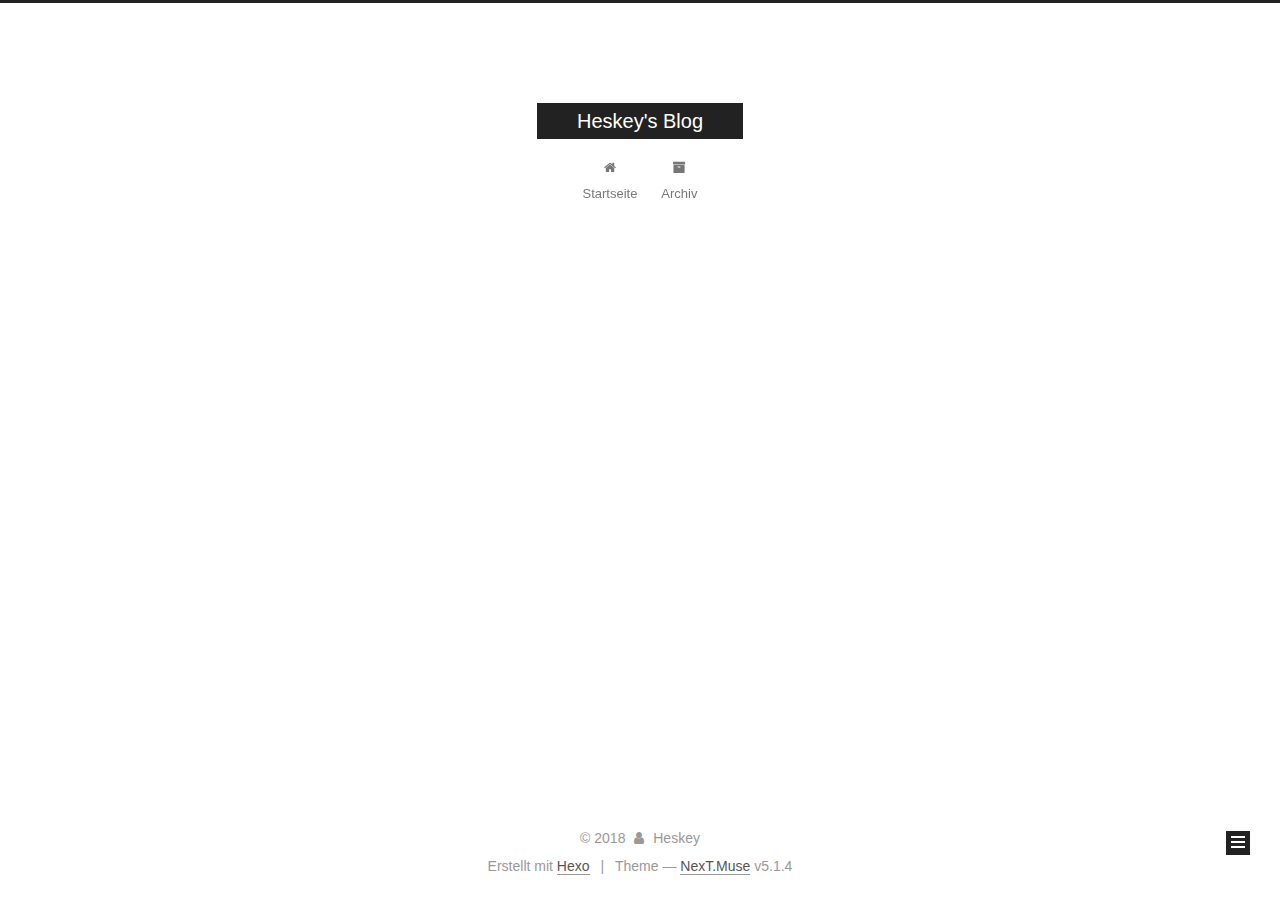
==== commit 8334d6de: "Site updated: 2018-02-17 03:32:07" ====
--- a/archives/index.html
+++ b/archives/index.html
@@ -80,11 +80,11 @@
 
 
 <meta property="og:type" content="website">
-<meta property="og:title" content="Hexo">
+<meta property="og:title" content="Heskey&#39;s Blog">
 <meta property="og:url" content="http://yoursite.com/archives/index.html">
-<meta property="og:site_name" content="Hexo">
+<meta property="og:site_name" content="Heskey&#39;s Blog">
 <meta name="twitter:card" content="summary">
-<meta name="twitter:title" content="Hexo">
+<meta name="twitter:title" content="Heskey&#39;s Blog">
 
 
 
@@ -120,7 +120,7 @@
 
 
 
-  <title>Archiv | Hexo</title>
+  <title>Archiv | Heskey's Blog</title>
   
 
 
@@ -150,7 +150,7 @@
     <div class="custom-logo-site-title">
       <a href="/"  class="brand" rel="start">
         <span class="logo-line-before"><i></i></span>
-        <span class="site-title">Hexo</span>
+        <span class="site-title">Heskey's Blog</span>
         <span class="logo-line-after"><i></i></span>
       </a>
     </div>
@@ -350,7 +350,7 @@
         <div class="site-overview">
           <div class="site-author motion-element" itemprop="author" itemscope itemtype="http://schema.org/Person">
             
-              <p class="site-author-name" itemprop="name">John Doe</p>
+              <p class="site-author-name" itemprop="name">Heskey</p>
               <p class="site-description motion-element" itemprop="description"></p>
           </div>
 
@@ -406,7 +406,7 @@
   <span class="with-love">
     <i class="fa fa-user"></i>
   </span>
-  <span class="author" itemprop="copyrightHolder">John Doe</span>
+  <span class="author" itemprop="copyrightHolder">Heskey</span>
 
   
 </div>
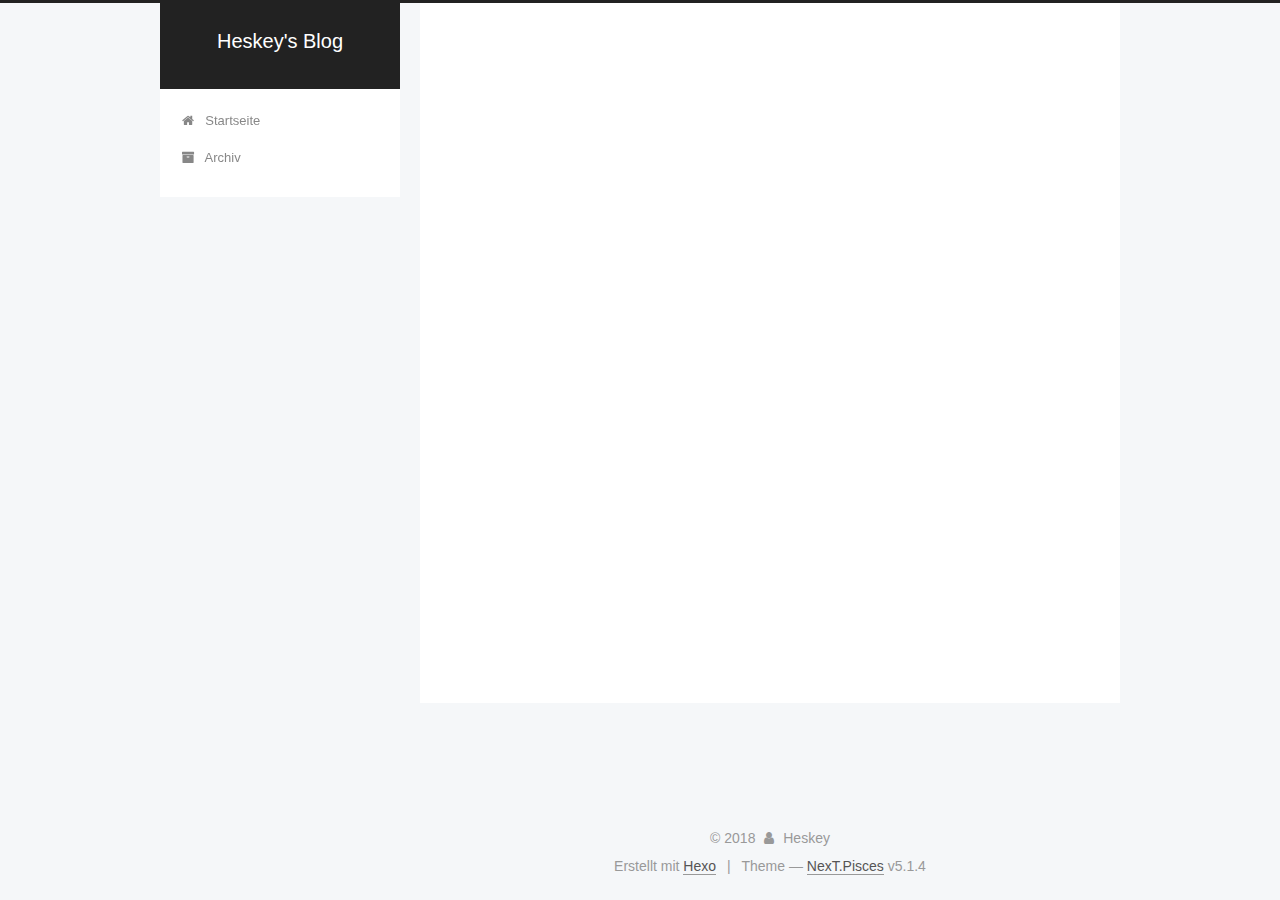
==== commit 26b73ea4: "Site updated: 2018-02-17 03:47:51" ====
--- a/archives/index.html
+++ b/archives/index.html
@@ -5,7 +5,7 @@
   
 
 
-<html class="theme-next muse use-motion" lang="">
+<html class="theme-next pisces use-motion" lang="">
 <head>
   <meta charset="UTF-8"/>
 <meta http-equiv="X-UA-Compatible" content="IE=edge" />
@@ -92,7 +92,7 @@
   var NexT = window.NexT || {};
   var CONFIG = {
     root: '/',
-    scheme: 'Muse',
+    scheme: 'Pisces',
     version: '5.1.4',
     sidebar: {"position":"left","display":"post","offset":12,"b2t":false,"scrollpercent":false,"onmobile":false},
     fancybox: true,
@@ -420,7 +420,7 @@
 
 
 
-  <div class="theme-info">Theme &mdash; <a class="theme-link" target="_blank" href="https://github.com/iissnan/hexo-theme-next">NexT.Muse</a> v5.1.4</div>
+  <div class="theme-info">Theme &mdash; <a class="theme-link" target="_blank" href="https://github.com/iissnan/hexo-theme-next">NexT.Pisces</a> v5.1.4</div>
 
 
 
@@ -520,6 +520,13 @@
   
   
 
+
+  <script type="text/javascript" src="/js/src/affix.js?v=5.1.4"></script>
+
+  <script type="text/javascript" src="/js/src/schemes/pisces.js?v=5.1.4"></script>
+
+
+
   
 
   
--- a/css/main.css
+++ b/css/main.css
@@ -189,7 +189,7 @@
   font-size: 14px;
   line-height: 2;
   color: #555;
-  background: #fff;
+  background: #f5f7f9;
 }
 @media (max-width: 767px) {
   body {
@@ -653,8 +653,8 @@
 @media (min-width: 992px) {
   .full-image.full-image.full-image.full-image {
     max-width: none;
-    width: 110%;
-    margin: 25px -5%;
+    width: 118%;
+    margin: 0 -9%;
   }
 }
 .blockquote-center,
@@ -940,11 +940,11 @@
   display: inline-block;
   padding: 0 20px;
   font-size: 14px;
-  color: #fff;
-  background: #222;
-  border: 2px solid #222;
+  color: #555;
+  background: #fff;
+  border: 2px solid #555;
   text-decoration: none;
-  border-radius: 0;
+  border-radius: 2px;
   transition-property: background-color;
   transition-duration: 0.2s;
   transition-timing-function: ease-in-out;
@@ -953,8 +953,8 @@
 }
 .btn:hover {
   border-color: #222;
-  color: #222;
-  background: #fff;
+  color: #fff;
+  background: #222;
 }
 .btn +.btn {
   margin: 0 0 8px 8px;
@@ -1066,7 +1066,7 @@
   width: 24px;
   background: #222;
   font-size: 12px;
-  opacity: 1;
+  opacity: 0.6;
   color: #fff;
   cursor: pointer;
   text-align: center;
@@ -1087,7 +1087,7 @@
   }
 }
 .back-to-top.back-to-top-on {
-  bottom: 19px;
+  bottom: 30px;
 }
 .header {
   background: transparent;
@@ -1136,7 +1136,7 @@
 .site-subtitle {
   margin-top: 10px;
   font-size: 13px;
-  color: #999;
+  color: #ddd;
 }
 .use-motion .brand {
   opacity: 0;
@@ -1209,7 +1209,8 @@
   transition-timing-function: ease-in-out;
   transition-delay: 0s;
 }
-.menu .menu-item a:hover {
+.menu .menu-item a:hover,
+.menu-item-active a {
   border-bottom-color: #222;
 }
 .menu .menu-item .fa {
@@ -1738,20 +1739,20 @@
   display: block;
   margin: 0 auto;
   padding: 2px;
-  max-width: 96px;
+  max-width: 120px;
   height: auto;
-  border: 2px solid #333;
+  border: 1px solid #eee;
 }
 .site-author-name {
-  margin: 5px 0 0;
+  margin: 0;
   text-align: center;
-  color: #f5f5f5;
-  font-weight: normal;
+  color: #222;
+  font-weight: 600;
 }
 .site-description {
-  margin-top: 5px;
+  margin-top: 0;
   text-align: center;
-  font-size: 14px;
+  font-size: 13px;
   color: #999;
 }
 .site-state {
@@ -1763,7 +1764,7 @@
 .site-state-item {
   display: inline-block;
   padding: 0 15px;
-  border-left: 1px solid #333;
+  border-left: 1px solid #eee;
 }
 .site-state-item:first-child {
   border-left: none;
@@ -1776,11 +1777,11 @@
   text-align: center;
   color: inherit;
   font-weight: 600;
-  font-size: 18px;
+  font-size: 16px;
 }
 .site-state-item-name {
   font-size: 13px;
-  color: inherit;
+  color: #999;
 }
 .feed-link {
   margin-top: 20px;
@@ -1822,7 +1823,7 @@
   width: 4px;
   height: 4px;
   border-radius: 50%;
-  background: #792eff;
+  background: #ff1c67;
 }
 .links-of-blogroll {
   font-size: 13px;
@@ -1860,7 +1861,7 @@
   color: #555;
 }
 .sidebar-nav li:hover {
-  color: #f5f5f5;
+  color: #fc6423;
 }
 .page-post-detail .sidebar-nav-toc {
   padding: 0 5px;
@@ -1869,11 +1870,11 @@
   margin-left: 10px;
 }
 .sidebar-nav .sidebar-nav-active {
-  color: #87daff;
-  border-bottom-color: #87daff;
+  color: #fc6423;
+  border-bottom-color: #fc6423;
 }
 .sidebar-nav .sidebar-nav-active:hover {
-  color: #87daff;
+  color: #fc6423;
 }
 .sidebar-panel {
   display: none;
@@ -1906,12 +1907,12 @@
   transition-timing-function: ease-in-out;
   transition-delay: 0s;
   transition-property: all;
-  color: #999;
-  border-bottom-color: #555;
+  color: #666;
+  border-bottom-color: #ccc;
 }
 .post-toc ol a:hover {
-  color: #ccc;
-  border-bottom-color: #ccc;
+  color: #000;
+  border-bottom-color: #000;
 }
 .post-toc .nav-item {
   overflow: hidden;
@@ -1933,14 +1934,14 @@
   display: block;
 }
 .post-toc .nav .active > a {
-  color: #87daff;
-  border-bottom-color: #87daff;
+  color: #fc6423;
+  border-bottom-color: #fc6423;
 }
 .post-toc .nav .active-current > a {
-  color: #87daff;
+  color: #fc6423;
 }
 .post-toc .nav .active-current > a:hover {
-  color: #87daff;
+  color: #fc6423;
 }
 .footer {
   font-size: 14px;
@@ -2345,6 +2346,16 @@
   transform: translate(-50%, -50%);
   color: #ccc;
 }
+@media (min-width: 768px) and (max-width: 991px) {
+  .busuanzi-count {
+    width: auto;
+  }
+}
+@media (max-width: 767px) {
+  .busuanzi-count {
+    width: auto;
+  }
+}
 .site-uv,
 .site-pv,
 .page-pv {
@@ -2580,83 +2591,403 @@
   }
 }
 .page-post-detail .sidebar-toggle-line {
-  background: #87daff;
+  background: #fc6423;
 }
 .page-post-detail .comments {
   overflow: hidden;
 }
-@media (max-width: 767px) {
-  .header-inner,
-  .container .main-inner,
+.header {
+  position: relative;
+  margin: 0 auto;
+  width: 960px;
+}
+@media (min-width: 768px) and (max-width: 991px) {
+  .header {
+    width: auto;
+  }
+}
+@media (max-width: 767px) {
+  .header {
+    width: auto;
+  }
+}
+.header-inner {
+  position: absolute;
+  top: 0;
+  overflow: hidden;
+  padding: 0;
+  width: 240px;
+  background: #fff;
+  box-shadow: initial;
+  border-radius: initial;
+}
+@media (min-width: 1600px) {
+  .container .header-inner {
+    width: 240px;
+  }
+}
+@media (min-width: 768px) and (max-width: 991px) {
+  .header-inner {
+    position: relative;
+    width: auto;
+    border-radius: initial;
+  }
+}
+@media (max-width: 767px) {
+  .header-inner {
+    position: relative;
+    width: auto;
+    border-radius: initial;
+  }
+}
+.main:before,
+.main:after {
+  content: " ";
+  display: table;
+}
+.main:after {
+  clear: both;
+}
+@media (min-width: 768px) and (max-width: 991px) {
+  .main {
+    padding-bottom: 100px;
+  }
+}
+@media (max-width: 767px) {
+  .main {
+    padding-bottom: 100px;
+  }
+}
+.container .main-inner {
+  width: 960px;
+}
+@media (min-width: 768px) and (max-width: 991px) {
+  .container .main-inner {
+    width: auto;
+  }
+}
+@media (max-width: 767px) {
+  .container .main-inner {
+    width: auto;
+  }
+}
+.content-wrap {
+  float: right;
+  box-sizing: border-box;
+  padding: 40px;
+  width: 700px;
+  background: #fff;
+  min-height: 700px;
+  box-shadow: initial;
+  border-radius: initial;
+}
+@media (min-width: 768px) and (max-width: 991px) {
+  .content-wrap {
+    width: 100%;
+    padding: 20px;
+    border-radius: initial;
+  }
+}
+@media (max-width: 767px) {
+  .content-wrap {
+    width: 100%;
+    padding: 20px;
+    min-height: auto;
+    border-radius: initial;
+  }
+}
+.sidebar {
+  position: static;
+  float: left;
+  margin-top: 300px;
+  width: 240px;
+  background: #f5f7f9;
+  box-shadow: none;
+}
+@media (min-width: 768px) and (max-width: 991px) {
+  .sidebar {
+    display: none;
+  }
+}
+@media (max-width: 767px) {
+  .sidebar {
+    display: none;
+  }
+}
+.sidebar-toggle {
+  display: none;
+}
+.footer-inner {
+  width: 960px;
+  padding-left: 260px;
+}
+@media (min-width: 768px) and (max-width: 991px) {
   .footer-inner {
     width: auto;
-  }
-}
-embed {
-  display: block;
-  margin: 0px auto 25px auto;
-}
-.custom-logo .site-meta-headline {
-  text-align: center;
-}
-.custom-logo .brand {
+    padding-left: 0 !important;
+    padding-right: 0 !important;
+  }
+}
+@media (max-width: 767px) {
+  .footer-inner {
+    width: auto;
+    padding-left: 0 !important;
+    padding-right: 0 !important;
+  }
+}
+.sidebar-position-right .header-inner {
+  right: 0;
+}
+.sidebar-position-right .content-wrap {
+  float: left;
+}
+.sidebar-position-right .sidebar {
+  float: right;
+}
+.sidebar-position-right .footer-inner {
+  padding-left: 0;
+  padding-right: 260px;
+}
+.site-brand-wrapper {
+  position: relative;
+}
+.site-meta {
+  padding: 20px 0;
+  color: #fff;
+  background: #222;
+}
+@media (min-width: 768px) and (max-width: 991px) {
+  .site-meta {
+    box-shadow: 0 0 16px rgba(0,0,0,0.5);
+  }
+}
+@media (max-width: 767px) {
+  .site-meta {
+    box-shadow: 0 0 16px rgba(0,0,0,0.5);
+  }
+}
+.brand {
+  padding: 0;
   background: none;
 }
-.custom-logo .site-title {
-  margin: 10px auto 0;
-  font-size: 24px;
-  color: #222;
-}
-.custom-logo .site-title a {
-  border: none;
-}
-.custom-logo-image {
-  margin: 0 auto;
-  padding: 5px;
-  max-width: 150px;
-  background: #fff;
-}
-@media (max-width: 767px) {
-  .site-nav {
-    position: absolute;
-    left: 0;
-    top: 52px;
-    margin: 0;
-    width: 100%;
-    padding: 0;
-    background: #fff;
-    border-bottom: 1px solid #ddd;
-    z-index: 1030;
-  }
-}
-@media (max-width: 767px) {
-  .menu {
-    text-align: left;
-  }
-}
-@media (max-width: 767px) {
-  .menu .menu-item {
-    display: block;
-    margin: 0 10px;
-    vertical-align: top;
-  }
-}
-@media (max-width: 767px) {
-  .menu .menu-item br {
-    display: none;
-  }
-}
-@media (max-width: 767px) {
-  .menu .menu-item a {
-    padding: 5px 10px;
-  }
-}
-.menu .menu-item .fa {
-  margin-right: 0;
+.brand:hover {
+  color: #fff;
+}
+.site-subtitle {
+  margin: 10px 10px 0;
+  font-weight: initial;
 }
 .site-search form {
   display: none;
 }
+.site-nav {
+  border-top: none;
+}
+@media (min-width: 768px) and (max-width: 991px) {
+  .site-nav {
+    display: none !important;
+  }
+}
+@media (min-width: 768px) and (max-width: 991px) {
+  .site-nav-on {
+    display: block !important;
+  }
+}
+.menu .menu-item {
+  display: block;
+  margin: 0;
+}
+.menu .menu-item a {
+  position: relative;
+  box-sizing: border-box;
+  padding: 5px 20px;
+  text-align: left;
+  line-height: inherit;
+  transition-property: background-color;
+  transition-duration: 0.2s;
+  transition-timing-function: ease-in-out;
+  transition-delay: 0s;
+}
+.menu .menu-item a:hover,
+.menu-item-active a {
+  background: #f9f9f9;
+  border-bottom-color: #fff;
+}
+.menu .menu-item br {
+  display: none;
+}
+.menu-item-active a:after {
+  content: " ";
+  position: absolute;
+  top: 50%;
+  margin-top: -3px;
+  right: 15px;
+  width: 6px;
+  height: 6px;
+  border-radius: 50%;
+  background-color: #bbb;
+}
+.btn-bar {
+  background-color: #fff;
+}
+.site-nav-toggle {
+  left: 20px;
+  top: 50%;
+  -webkit-transform: translateY(-50%);
+  -webkit-transform: translateY(-50%);
+  -moz-transform: translateY(-50%);
+  -ms-transform: translateY(-50%);
+  -o-transform: translateY(-50%);
+  transform: translateY(-50%);
+}
+@media (min-width: 768px) and (max-width: 991px) {
+  .site-nav-toggle {
+    display: block;
+  }
+}
+.use-motion .sidebar .motion-element {
+  opacity: 1;
+}
+.sidebar {
+  margin-left: -100%;
+  right: auto;
+  bottom: auto;
+  -webkit-transform: none;
+}
+.sidebar-inner {
+  box-sizing: border-box;
+  width: 240px;
+  color: #555;
+  background: #fff;
+  box-shadow: initial;
+  border-radius: initial;
+  opacity: 0;
+}
+.sidebar-inner.affix {
+  position: fixed;
+  top: 12px;
+}
+.sidebar-inner.affix-bottom {
+  position: absolute;
+}
+.site-overview {
+  text-align: left;
+}
+.site-author:before,
+.site-author:after {
+  content: " ";
+  display: table;
+}
+.site-author:after {
+  clear: both;
+}
+.sidebar a {
+  color: #555;
+}
+.sidebar a:hover {
+  color: #222;
+}
+.site-state-item {
+  padding: 0 10px;
+}
+.links-of-author-item a:before {
+  display: none;
+}
+.links-of-author-item a {
+  border-bottom: none;
+  text-decoration: underline;
+}
+.feed-link {
+  border-top: 1px dotted #ccc;
+  border-bottom: 1px dotted #ccc;
+  text-align: center;
+}
+.feed-link a {
+  display: block;
+  color: #fc6423;
+  border: none;
+}
+.feed-link a:hover {
+  background: none;
+  color: #e34603;
+}
+.feed-link a:hover i {
+  color: #e34603;
+}
+.links-of-author {
+  display: flex;
+  flex-wrap: wrap;
+  justify-content: center;
+}
+.links-of-author-item {
+  margin: 5px 0 0;
+  width: 50%;
+}
+.links-of-author-item a {
+  max-width: 216px;
+  box-sizing: border-box;
+  display: inline-block;
+  margin-right: 0;
+  margin-bottom: 0;
+  padding: 0 5px;
+  overflow: hidden;
+  white-space: nowrap;
+  text-overflow: ellipsis;
+}
+.links-of-author-item a {
+  display: block;
+  text-decoration: none;
+}
+.links-of-author-item a:hover {
+  border-radius: 4px;
+  background: #eee;
+}
+.links-of-author-item .fa {
+  margin-right: 2px;
+  font-size: 16px;
+}
+.links-of-author-item .fa-globe {
+  font-size: 15px;
+}
+.links-of-blogroll {
+  text-align: center;
+  margin-top: 20px;
+  padding: 3px 0 0;
+  border-top: 1px dotted #ccc;
+}
+.links-of-blogroll-title {
+  margin-top: 0;
+}
+.links-of-blogroll-item {
+  padding: 0;
+}
+.links-of-blogroll-inline:before,
+.links-of-blogroll-inline:after {
+  content: " ";
+  display: table;
+}
+.links-of-blogroll-inline:after {
+  clear: both;
+}
 .links-of-blogroll-inline .links-of-blogroll-item {
-  display: inline-block;
-}
+  margin: 5px 0 0;
+  width: 50%;
+  display: inline-block;
+  width: unset;
+}
+.links-of-blogroll-inline .links-of-blogroll-item a {
+  max-width: 216px;
+  box-sizing: border-box;
+  display: inline-block;
+  margin-right: 0;
+  margin-bottom: 0;
+  padding: 0 5px;
+  overflow: hidden;
+  white-space: nowrap;
+  text-overflow: ellipsis;
+}
+@media (max-width: 767px) {
+  .post-body {
+    text-align: justify;
+  }
+}
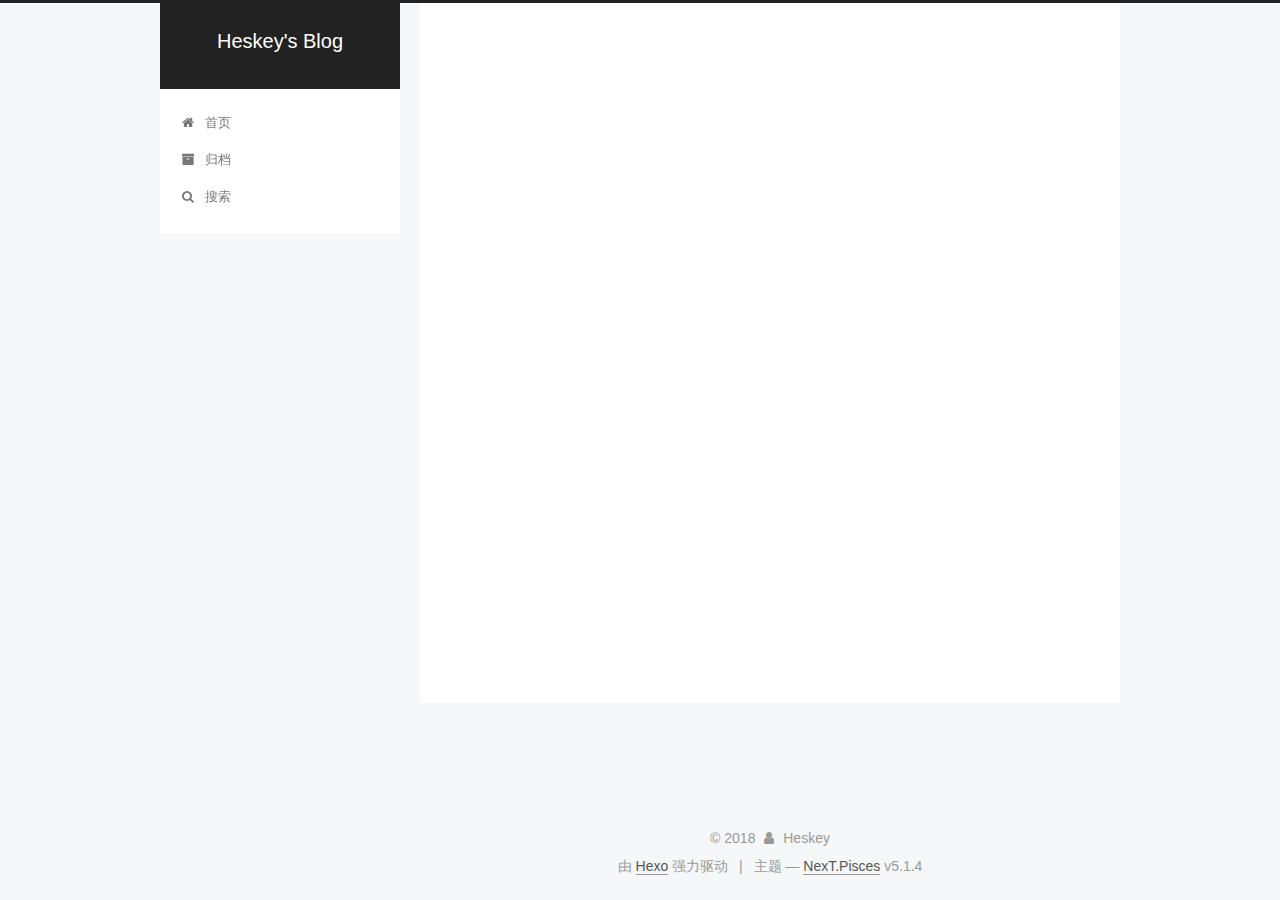
==== commit 0c6acf1d: "Site updated: 2018-02-17 04:00:10" ====
--- a/archives/index.html
+++ b/archives/index.html
@@ -5,7 +5,7 @@
   
 
 
-<html class="theme-next pisces use-motion" lang="">
+<html class="theme-next pisces use-motion" lang="zh-Hans">
 <head>
   <meta charset="UTF-8"/>
 <meta http-equiv="X-UA-Compatible" content="IE=edge" />
@@ -83,6 +83,7 @@
 <meta property="og:title" content="Heskey&#39;s Blog">
 <meta property="og:url" content="http://yoursite.com/archives/index.html">
 <meta property="og:site_name" content="Heskey&#39;s Blog">
+<meta property="og:locale" content="zh-Hans">
 <meta name="twitter:card" content="summary">
 <meta name="twitter:title" content="Heskey&#39;s Blog">
 
@@ -100,7 +101,7 @@
     motion: {"enable":true,"async":false,"transition":{"post_block":"fadeIn","post_header":"slideDownIn","post_body":"slideDownIn","coll_header":"slideLeftIn","sidebar":"slideUpIn"}},
     duoshuo: {
       userId: '0',
-      author: 'Author'
+      author: '博主'
     },
     algolia: {
       applicationID: '',
@@ -120,7 +121,7 @@
 
 
 
-  <title>Archiv | Heskey's Blog</title>
+  <title>归档 | Heskey's Blog</title>
   
 
 
@@ -132,7 +133,7 @@
 
 </head>
 
-<body itemscope itemtype="http://schema.org/WebPage" lang="">
+<body itemscope itemtype="http://schema.org/WebPage" lang="zh-Hans">
 
   
   
@@ -144,7 +145,7 @@
 
     <header id="header" class="header" itemscope itemtype="http://schema.org/WPHeader">
       <div class="header-inner"><div class="site-brand-wrapper">
-  <div class="site-meta ">
+  <div class="site-meta custom-logo">
     
 
     <div class="custom-logo-site-title">
@@ -180,7 +181,7 @@
             
               <i class="menu-item-icon fa fa-fw fa-home"></i> <br />
             
-            Startseite
+            首页
           </a>
         </li>
       
@@ -190,15 +191,53 @@
             
               <i class="menu-item-icon fa fa-fw fa-archive"></i> <br />
             
-            Archiv
+            归档
           </a>
         </li>
       
 
       
+        <li class="menu-item menu-item-search">
+          
+            <a href="javascript:;" class="popup-trigger">
+          
+            
+              <i class="menu-item-icon fa fa-search fa-fw"></i> <br />
+            
+            搜索
+          </a>
+        </li>
+      
     </ul>
   
 
+  
+    <div class="site-search">
+      
+  
+  <div class="algolia-popup popup search-popup">
+    <div class="algolia-search">
+      <div class="algolia-search-input-icon">
+        <i class="fa fa-search"></i>
+      </div>
+      <div class="algolia-search-input" id="algolia-search-input"></div>
+    </div>
+
+    <div class="algolia-results">
+      <div id="algolia-stats"></div>
+      <div id="algolia-hits"></div>
+      <div id="algolia-pagination" class="algolia-pagination"></div>
+    </div>
+
+    <span class="popup-btn-close">
+      <i class="fa fa-times-circle"></i>
+    </span>
+  </div>
+
+
+
+
+    </div>
   
 </nav>
 
@@ -226,7 +265,7 @@
         
           
         
-        Öhm..! Insgesamt 2 Artikel. Bleib dran.
+        嗯..! 目前共计 2 篇日志。 继续努力。
       </span>
 
       
@@ -362,7 +401,7 @@
                 <a href="/archives/">
               
                   <span class="site-state-item-count">2</span>
-                  <span class="site-state-item-name">Artikel</span>
+                  <span class="site-state-item-name">日志</span>
                 </a>
               </div>
             
@@ -412,7 +451,7 @@
 </div>
 
 
-  <div class="powered-by">Erstellt mit  <a class="theme-link" target="_blank" href="https://hexo.io">Hexo</a></div>
+  <div class="powered-by">由 <a class="theme-link" target="_blank" href="https://hexo.io">Hexo</a> 强力驱动</div>
 
 
 
@@ -420,7 +459,7 @@
 
 
 
-  <div class="theme-info">Theme &mdash; <a class="theme-link" target="_blank" href="https://github.com/iissnan/hexo-theme-next">NexT.Pisces</a> v5.1.4</div>
+  <div class="theme-info">主题 &mdash; <a class="theme-link" target="_blank" href="https://github.com/iissnan/hexo-theme-next">NexT.Pisces</a> v5.1.4</div>
 
 
 
@@ -571,7 +610,337 @@
 
   
 
-
+  <script type="text/javascript">
+    // Popup Window;
+    var isfetched = false;
+    var isXml = true;
+    // Search DB path;
+    var search_path = "";
+    if (search_path.length === 0) {
+      search_path = "search.xml";
+    } else if (/json$/i.test(search_path)) {
+      isXml = false;
+    }
+    var path = "/" + search_path;
+    // monitor main search box;
+
+    var onPopupClose = function (e) {
+      $('.popup').hide();
+      $('#local-search-input').val('');
+      $('.search-result-list').remove();
+      $('#no-result').remove();
+      $(".local-search-pop-overlay").remove();
+      $('body').css('overflow', '');
+    }
+
+    function proceedsearch() {
+      $("body")
+        .append('<div class="search-popup-overlay local-search-pop-overlay"></div>')
+        .css('overflow', 'hidden');
+      $('.search-popup-overlay').click(onPopupClose);
+      $('.popup').toggle();
+      var $localSearchInput = $('#local-search-input');
+      $localSearchInput.attr("autocapitalize", "none");
+      $localSearchInput.attr("autocorrect", "off");
+      $localSearchInput.focus();
+    }
+
+    // search function;
+    var searchFunc = function(path, search_id, content_id) {
+      'use strict';
+
+      // start loading animation
+      $("body")
+        .append('<div class="search-popup-overlay local-search-pop-overlay">' +
+          '<div id="search-loading-icon">' +
+          '<i class="fa fa-spinner fa-pulse fa-5x fa-fw"></i>' +
+          '</div>' +
+          '</div>')
+        .css('overflow', 'hidden');
+      $("#search-loading-icon").css('margin', '20% auto 0 auto').css('text-align', 'center');
+
+      $.ajax({
+        url: path,
+        dataType: isXml ? "xml" : "json",
+        async: true,
+        success: function(res) {
+          // get the contents from search data
+          isfetched = true;
+          $('.popup').detach().appendTo('.header-inner');
+          var datas = isXml ? $("entry", res).map(function() {
+            return {
+              title: $("title", this).text(),
+              content: $("content",this).text(),
+              url: $("url" , this).text()
+            };
+          }).get() : res;
+          var input = document.getElementById(search_id);
+          var resultContent = document.getElementById(content_id);
+          var inputEventFunction = function() {
+            var searchText = input.value.trim().toLowerCase();
+            var keywords = searchText.split(/[\s\-]+/);
+            if (keywords.length > 1) {
+              keywords.push(searchText);
+            }
+            var resultItems = [];
+            if (searchText.length > 0) {
+              // perform local searching
+              datas.forEach(function(data) {
+                var isMatch = false;
+                var hitCount = 0;
+                var searchTextCount = 0;
+                var title = data.title.trim();
+                var titleInLowerCase = title.toLowerCase();
+                var content = data.content.trim().replace(/<[^>]+>/g,"");
+                var contentInLowerCase = content.toLowerCase();
+                var articleUrl = decodeURIComponent(data.url);
+                var indexOfTitle = [];
+                var indexOfContent = [];
+                // only match articles with not empty titles
+                if(title != '') {
+                  keywords.forEach(function(keyword) {
+                    function getIndexByWord(word, text, caseSensitive) {
+                      var wordLen = word.length;
+                      if (wordLen === 0) {
+                        return [];
+                      }
+                      var startPosition = 0, position = [], index = [];
+                      if (!caseSensitive) {
+                        text = text.toLowerCase();
+                        word = word.toLowerCase();
+                      }
+                      while ((position = text.indexOf(word, startPosition)) > -1) {
+                        index.push({position: position, word: word});
+                        startPosition = position + wordLen;
+                      }
+                      return index;
+                    }
+
+                    indexOfTitle = indexOfTitle.concat(getIndexByWord(keyword, titleInLowerCase, false));
+                    indexOfContent = indexOfContent.concat(getIndexByWord(keyword, contentInLowerCase, false));
+                  });
+                  if (indexOfTitle.length > 0 || indexOfContent.length > 0) {
+                    isMatch = true;
+                    hitCount = indexOfTitle.length + indexOfContent.length;
+                  }
+                }
+
+                // show search results
+
+                if (isMatch) {
+                  // sort index by position of keyword
+
+                  [indexOfTitle, indexOfContent].forEach(function (index) {
+                    index.sort(function (itemLeft, itemRight) {
+                      if (itemRight.position !== itemLeft.position) {
+                        return itemRight.position - itemLeft.position;
+                      } else {
+                        return itemLeft.word.length - itemRight.word.length;
+                      }
+                    });
+                  });
+
+                  // merge hits into slices
+
+                  function mergeIntoSlice(text, start, end, index) {
+                    var item = index[index.length - 1];
+                    var position = item.position;
+                    var word = item.word;
+                    var hits = [];
+                    var searchTextCountInSlice = 0;
+                    while (position + word.length <= end && index.length != 0) {
+                      if (word === searchText) {
+                        searchTextCountInSlice++;
+                      }
+                      hits.push({position: position, length: word.length});
+                      var wordEnd = position + word.length;
+
+                      // move to next position of hit
+
+                      index.pop();
+                      while (index.length != 0) {
+                        item = index[index.length - 1];
+                        position = item.position;
+                        word = item.word;
+                        if (wordEnd > position) {
+                          index.pop();
+                        } else {
+                          break;
+                        }
+                      }
+                    }
+                    searchTextCount += searchTextCountInSlice;
+                    return {
+                      hits: hits,
+                      start: start,
+                      end: end,
+                      searchTextCount: searchTextCountInSlice
+                    };
+                  }
+
+                  var slicesOfTitle = [];
+                  if (indexOfTitle.length != 0) {
+                    slicesOfTitle.push(mergeIntoSlice(title, 0, title.length, indexOfTitle));
+                  }
+
+                  var slicesOfContent = [];
+                  while (indexOfContent.length != 0) {
+                    var item = indexOfContent[indexOfContent.length - 1];
+                    var position = item.position;
+                    var word = item.word;
+                    // cut out 100 characters
+                    var start = position - 20;
+                    var end = position + 80;
+                    if(start < 0){
+                      start = 0;
+                    }
+                    if (end < position + word.length) {
+                      end = position + word.length;
+                    }
+                    if(end > content.length){
+                      end = content.length;
+                    }
+                    slicesOfContent.push(mergeIntoSlice(content, start, end, indexOfContent));
+                  }
+
+                  // sort slices in content by search text's count and hits' count
+
+                  slicesOfContent.sort(function (sliceLeft, sliceRight) {
+                    if (sliceLeft.searchTextCount !== sliceRight.searchTextCount) {
+                      return sliceRight.searchTextCount - sliceLeft.searchTextCount;
+                    } else if (sliceLeft.hits.length !== sliceRight.hits.length) {
+                      return sliceRight.hits.length - sliceLeft.hits.length;
+                    } else {
+                      return sliceLeft.start - sliceRight.start;
+                    }
+                  });
+
+                  // select top N slices in content
+
+                  var upperBound = parseInt('1');
+                  if (upperBound >= 0) {
+                    slicesOfContent = slicesOfContent.slice(0, upperBound);
+                  }
+
+                  // highlight title and content
+
+                  function highlightKeyword(text, slice) {
+                    var result = '';
+                    var prevEnd = slice.start;
+                    slice.hits.forEach(function (hit) {
+                      result += text.substring(prevEnd, hit.position);
+                      var end = hit.position + hit.length;
+                      result += '<b class="search-keyword">' + text.substring(hit.position, end) + '</b>';
+                      prevEnd = end;
+                    });
+                    result += text.substring(prevEnd, slice.end);
+                    return result;
+                  }
+
+                  var resultItem = '';
+
+                  if (slicesOfTitle.length != 0) {
+                    resultItem += "<li><a href='" + articleUrl + "' class='search-result-title'>" + highlightKeyword(title, slicesOfTitle[0]) + "</a>";
+                  } else {
+                    resultItem += "<li><a href='" + articleUrl + "' class='search-result-title'>" + title + "</a>";
+                  }
+
+                  slicesOfContent.forEach(function (slice) {
+                    resultItem += "<a href='" + articleUrl + "'>" +
+                      "<p class=\"search-result\">" + highlightKeyword(content, slice) +
+                      "...</p>" + "</a>";
+                  });
+
+                  resultItem += "</li>";
+                  resultItems.push({
+                    item: resultItem,
+                    searchTextCount: searchTextCount,
+                    hitCount: hitCount,
+                    id: resultItems.length
+                  });
+                }
+              })
+            };
+            if (keywords.length === 1 && keywords[0] === "") {
+              resultContent.innerHTML = '<div id="no-result"><i class="fa fa-search fa-5x" /></div>'
+            } else if (resultItems.length === 0) {
+              resultContent.innerHTML = '<div id="no-result"><i class="fa fa-frown-o fa-5x" /></div>'
+            } else {
+              resultItems.sort(function (resultLeft, resultRight) {
+                if (resultLeft.searchTextCount !== resultRight.searchTextCount) {
+                  return resultRight.searchTextCount - resultLeft.searchTextCount;
+                } else if (resultLeft.hitCount !== resultRight.hitCount) {
+                  return resultRight.hitCount - resultLeft.hitCount;
+                } else {
+                  return resultRight.id - resultLeft.id;
+                }
+              });
+              var searchResultList = '<ul class=\"search-result-list\">';
+              resultItems.forEach(function (result) {
+                searchResultList += result.item;
+              })
+              searchResultList += "</ul>";
+              resultContent.innerHTML = searchResultList;
+            }
+          }
+
+          if ('auto' === 'auto') {
+            input.addEventListener('input', inputEventFunction);
+          } else {
+            $('.search-icon').click(inputEventFunction);
+            input.addEventListener('keypress', function (event) {
+              if (event.keyCode === 13) {
+                inputEventFunction();
+              }
+            });
+          }
+
+          // remove loading animation
+          $(".local-search-pop-overlay").remove();
+          $('body').css('overflow', '');
+
+          proceedsearch();
+        }
+      });
+    }
+
+    // handle and trigger popup window;
+    $('.popup-trigger').click(function(e) {
+      e.stopPropagation();
+      if (isfetched === false) {
+        searchFunc(path, 'local-search-input', 'local-search-result');
+      } else {
+        proceedsearch();
+      };
+    });
+
+    $('.popup-btn-close').click(onPopupClose);
+    $('.popup').click(function(e){
+      e.stopPropagation();
+    });
+    $(document).on('keyup', function (event) {
+      var shouldDismissSearchPopup = event.which === 27 &&
+        $('.search-popup').is(':visible');
+      if (shouldDismissSearchPopup) {
+        onPopupClose();
+      }
+    });
+  </script>
+
+
+
+
+  
+  
+  
+  <link rel="stylesheet" href="/lib/algolia-instant-search/instantsearch.min.css">
+
+  
+  
+  <script src="/lib/algolia-instant-search/instantsearch.min.js"></script>
+  
+
+  <script src="/js/src/algolia-search.js?v=5.1.4"></script>
 
 
 
--- a/css/main.css
+++ b/css/main.css
@@ -1023,7 +1023,8 @@
 .pagination .next {
   margin-right: 0;
 }
-.pagination .page-number.current {
+.pagination .page-number.current,
+.algolia-pagination .current .page-number {
   color: #fff;
   background: #ccc;
   border-top-color: #ccc;
@@ -1823,7 +1824,7 @@
   width: 4px;
   height: 4px;
   border-radius: 50%;
-  background: #ff1c67;
+  background: #8bff36;
 }
 .links-of-blogroll {
   font-size: 13px;
@@ -2373,6 +2374,140 @@
   content: "|";
   padding-left: 10px;
 }
+.algolia-pop-overlay {
+  position: fixed;
+  width: 100%;
+  height: 100%;
+  top: 0;
+  left: 0;
+  z-index: 2080;
+  background-color: rgba(0,0,0,0.3);
+}
+.algolia-popup {
+  overflow: hidden;
+  padding: 0;
+  display: none;
+  position: fixed;
+  top: 10%;
+  left: 50%;
+  width: 700px;
+  height: 80%;
+  margin-left: -350px;
+  background: #fff;
+  color: #333;
+  z-index: 9999;
+  border-radius: 5px;
+}
+@media (max-width: 767px) {
+  .algolia-popup {
+    padding: 0;
+    top: 0;
+    left: 0;
+    margin: 0;
+    width: 100%;
+    height: 100%;
+    border-radius: 0;
+  }
+}
+.algolia-popup .popup-btn-close {
+  position: absolute;
+  right: 14px;
+  color: #4ebd79;
+  font-size: 14px;
+  font-weight: bold;
+  text-transform: uppercase;
+  cursor: pointer;
+  padding-left: 15px;
+  border-left: 1px solid #eee;
+  top: 10px;
+}
+.algolia-popup .popup-btn-close .fa {
+  color: #999;
+  font-size: 18px;
+}
+.algolia-popup .popup-btn-close:hover .fa {
+  color: #222;
+}
+.algolia-search {
+  padding: 10px 15px 5px;
+  max-height: 50px;
+  border-bottom: 1px solid #ccc;
+  background: #f5f5f5;
+  border-top-left-radius: 5px;
+  border-top-right-radius: 5px;
+}
+.algolia-search-input-icon {
+  display: inline-block;
+  width: 20px;
+}
+.algolia-search-input-icon .fa {
+  font-size: 18px;
+}
+.algolia-search-input {
+  display: inline-block;
+  width: calc(90% - 20px);
+}
+.algolia-search-input input {
+  padding: 5px 0;
+  width: 100%;
+  outline: none;
+  border: none;
+  background: transparent;
+}
+.algolia-powered {
+  float: right;
+}
+.algolia-powered img {
+  display: inline-block;
+  height: 18px;
+  vertical-align: middle;
+}
+.algolia-results {
+  position: relative;
+  overflow: auto;
+  padding: 10px 30px;
+  height: calc(100% - 50px);
+}
+.algolia-results hr {
+  margin: 10px 0;
+}
+.algolia-results .highlight {
+  font-style: normal;
+  margin: 0;
+  padding: 0 2px;
+  font-size: inherit;
+  color: #f00;
+}
+.algolia-hits {
+  margin-top: 20px;
+}
+.algolia-hit-item {
+  margin: 15px 0;
+}
+.algolia-hit-item-link {
+  display: block;
+  border-bottom: 1px dashed #ccc;
+  transition-duration: 0.2s;
+  transition-timing-function: ease-in-out;
+  transition-delay: 0s;
+}
+.algolia-pagination .pagination {
+  margin-top: 40px;
+  border-top: none;
+  padding: 0;
+}
+.algolia-pagination .pagination-item {
+  display: inline-block;
+}
+.algolia-pagination .page-number {
+  border-top: none;
+}
+.algolia-pagination .page-number:hover {
+  border-bottom: 1px solid #222;
+}
+.algolia-pagination .disabled-item {
+  visibility: hidden;
+}
 .page-archive .archive-page-counter {
   position: relative;
   top: 3px;
--- a/lib/algolia-instant-search/instantsearch.min.css
+++ b/lib/algolia-instant-search/instantsearch.min.css
@@ -0,0 +1 @@
+/*! instantsearch.js 1.5.0 | © Algolia Inc. and other contributors; Licensed MIT | github.com/algolia/instantsearch.js */.ais-search-box--powered-by{font-size:.8em;text-align:right;margin-top:2px}.ais-search-box--powered-by-link{display:inline-block;width:45px;height:16px;text-indent:101%;overflow:hidden;white-space:nowrap;background-image:url([data-uri]);background-repeat:no-repeat;background-size:contain;vertical-align:middle}.ais-pagination--item{display:inline-block;padding:3px}.ais-range-slider--value,.ais-range-slider--value-sub{font-size:.8em;padding-top:15px}.ais-pagination--item__disabled{visibility:hidden}.ais-hierarchical-menu--list__lvl1,.ais-hierarchical-menu--list__lvl2{margin-left:10px}.ais-range-slider--target{position:relative;direction:ltr;background:#F3F4F7;height:6px;margin-top:2em;margin-bottom:2em}.ais-range-slider--base{height:100%;position:relative;z-index:1;border-top:1px solid #DDD;border-bottom:1px solid #DDD;border-left:2px solid #DDD;border-right:2px solid #DDD}.ais-range-slider--origin{position:absolute;right:0;top:0;left:0;bottom:0}.ais-range-slider--connect{background:#46AEDA}.ais-range-slider--background{background:#F3F4F7}.ais-range-slider--handle{width:20px;height:20px;position:relative;z-index:1;background:#FFF;border:1px solid #46AEDA;border-radius:50%;cursor:pointer}.ais-range-slider--handle-lower{left:-10px;bottom:7px}.ais-range-slider--handle-upper{right:10px;bottom:7px}.ais-range-slider--tooltip{position:absolute;background:#FFF;top:-22px;font-size:.8em}.ais-range-slider--pips{box-sizing:border-box;position:absolute;height:3em;top:100%;left:0;width:100%}.ais-range-slider--value{width:40px;position:absolute;text-align:center;margin-left:-20px}.ais-range-slider--marker{position:absolute;background:#DDD;margin-left:-1px;width:1px;height:5px}.ais-range-slider--marker-sub{background:#DDD;width:2px;margin-left:-2px;height:13px}.ais-range-slider--marker-large{background:#DDD;width:2px;margin-left:-2px;height:12px}.ais-star-rating--star,.ais-star-rating--star__empty{display:inline-block;width:1em;height:1em}.ais-range-slider--marker-large:first-child{margin-left:0}.ais-star-rating--item{vertical-align:middle}.ais-star-rating--item__active{font-weight:700}.ais-star-rating--star:before{content:'\2605';color:#FBAE00}.ais-star-rating--star__empty:before{content:'\2606';color:#FBAE00}.ais-star-rating--link__disabled .ais-star-rating--star:before,.ais-star-rating--link__disabled .ais-star-rating--star__empty:before{color:#C9C9C9}.ais-root__collapsible .ais-header{cursor:pointer}.ais-root__collapsed .ais-body,.ais-root__collapsed .ais-footer{display:none}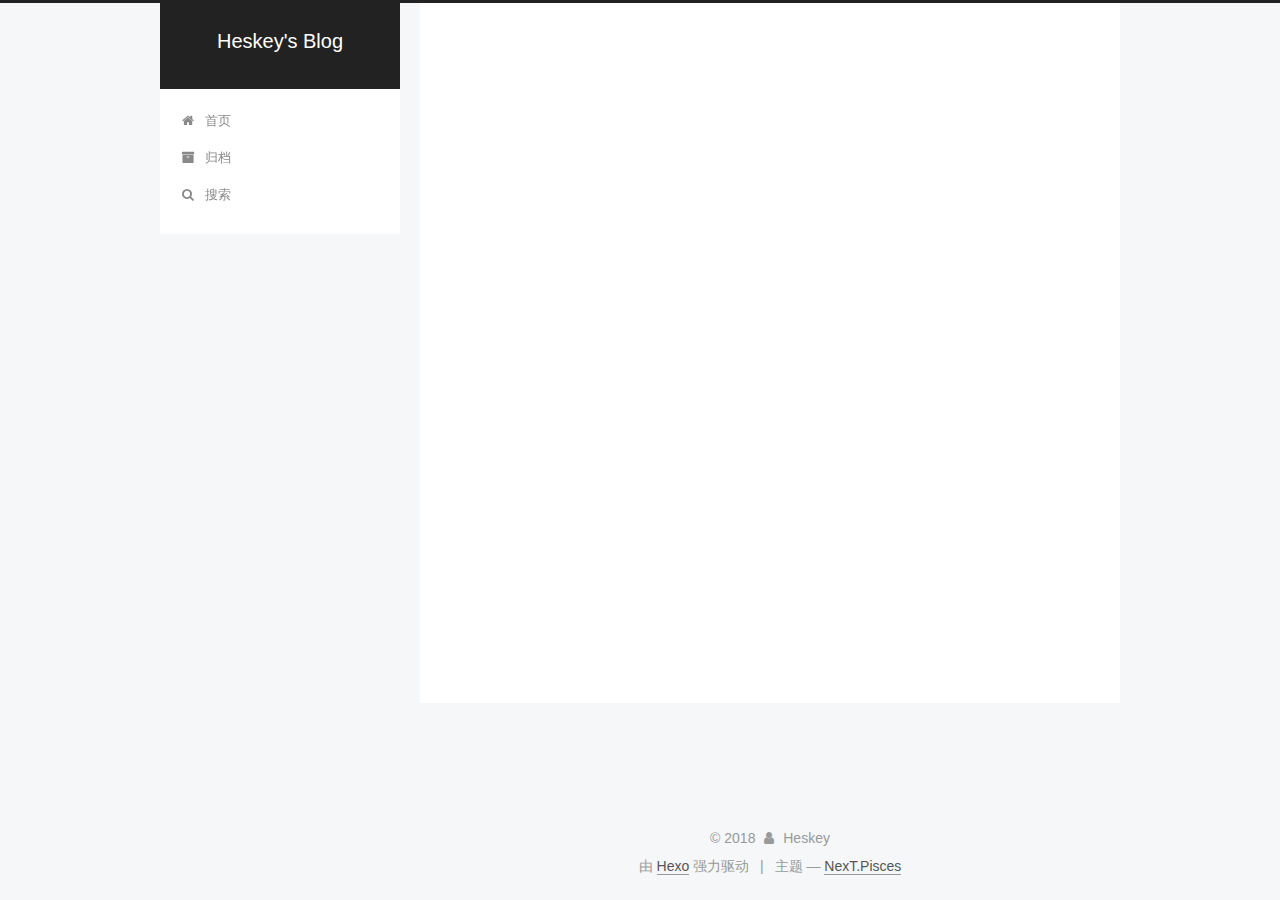
==== commit 46d0874b: "Site updated: 2018-02-17 12:23:59" ====
--- a/archives/index.html
+++ b/archives/index.html
@@ -409,6 +409,15 @@
             
 
             
+              
+              
+              <div class="site-state-item site-state-tags">
+                
+                  <span class="site-state-item-count">1</span>
+                  <span class="site-state-item-name">标签</span>
+                
+              </div>
+            
 
           </nav>
 
@@ -459,7 +468,7 @@
 
 
 
-  <div class="theme-info">主题 &mdash; <a class="theme-link" target="_blank" href="https://github.com/iissnan/hexo-theme-next">NexT.Pisces</a> v5.1.4</div>
+  <div class="theme-info">主题 &mdash; <a class="theme-link" target="_blank" href="https://github.com/iissnan/hexo-theme-next">NexT.Pisces</a></div>
 
 
 
--- a/css/main.css
+++ b/css/main.css
@@ -433,6 +433,70 @@
 }
 td {
   border-bottom-width: 1px;
+}
+@media (max-width: 567px) {
+  .header-inner {
+    margin-bottom: initial !important;
+  }
+  .main-inner {
+    margin-top: initial !important;
+  }
+  .content-wrap {
+    padding: initial !important;
+  }
+  .posts-expand {
+    padding-top: 8px !important;
+    margin: initial !important;
+  }
+  .posts-expand .post-header {
+    padding: 0 18px;
+  }
+  .posts-expand .post-meta {
+    margin: 3px 0 10px 0 !important;
+  }
+  .post-block {
+    padding: 8px 0 !important;
+  }
+  .post-body h2,
+  .post-body h3,
+  .post-body h4,
+  .post-body h5,
+  .post-body h6 {
+    margin: 10px 18px 8px;
+  }
+  .post-body .note h2,
+  .post-body .tabs .tab-content .tab-pane h2,
+  .post-body .note h3,
+  .post-body .tabs .tab-content .tab-pane h3,
+  .post-body .note h4,
+  .post-body .tabs .tab-content .tab-pane h4,
+  .post-body .note h5,
+  .post-body .tabs .tab-content .tab-pane h5,
+  .post-body .note h6,
+  .post-body .tabs .tab-content .tab-pane h6 {
+    margin: 0 5px;
+  }
+  .post-body p {
+    margin: 0 0 10px 0;
+    padding: 0 18px;
+  }
+  .post-body .note > p,
+  .post-body .tabs .tab-content .tab-pane > p {
+    padding: 0 5px;
+  }
+  .post-body .video-container .fluid-vids {
+    margin-bottom: 10px !important;
+  }
+  .post-body .note {
+    padding: 10px !important;
+    margin-bottom: 10px !important;
+  }
+  .post-body .tabs .tab-content .tab-pane {
+    padding: 10px 10px 0 10px !important;
+  }
+  .post-nav {
+    padding-bottom: 2px;
+  }
 }
 html,
 body {
@@ -1824,7 +1888,7 @@
   width: 4px;
   height: 4px;
   border-radius: 50%;
-  background: #8bff36;
+  background: #e2c178;
 }
 .links-of-blogroll {
   font-size: 13px;
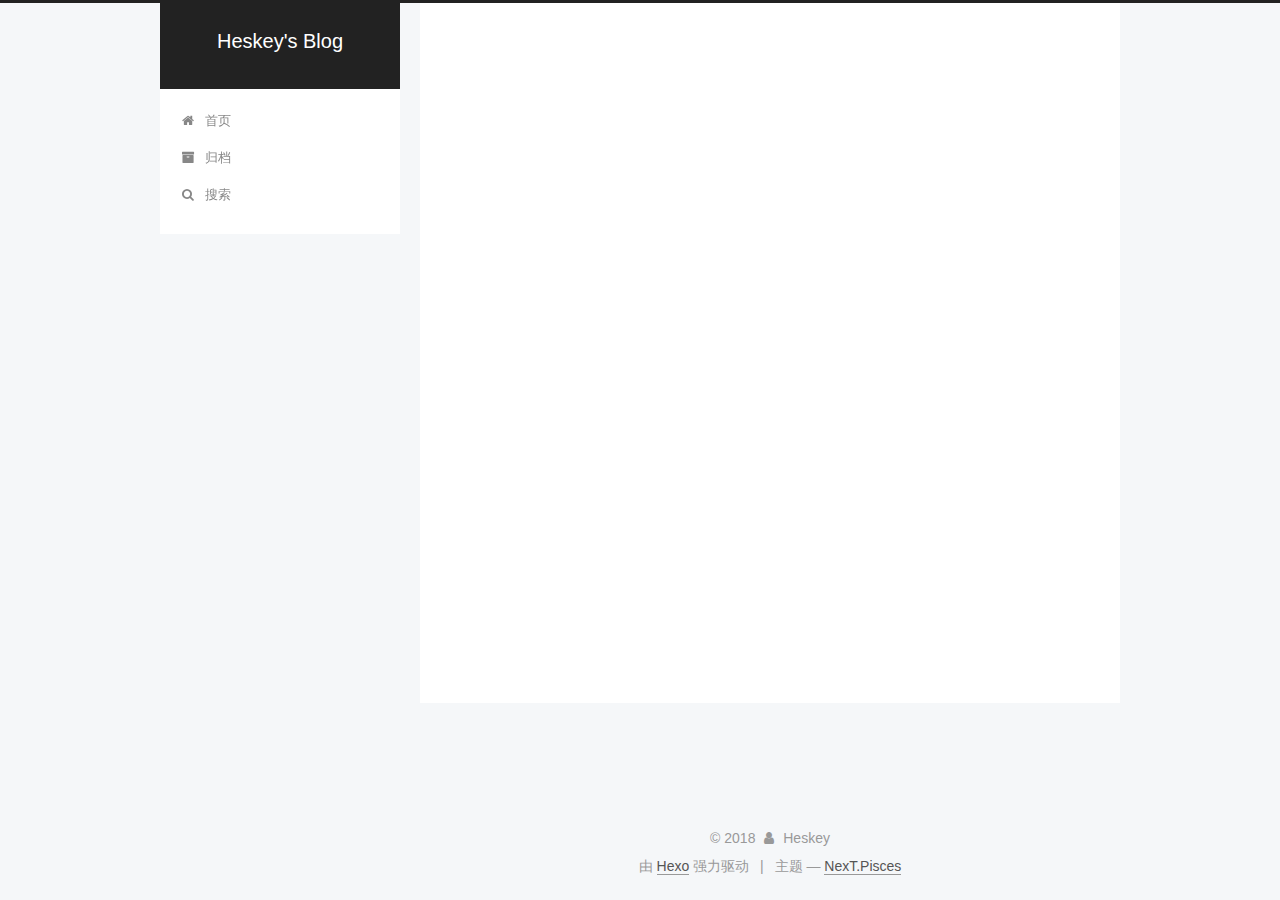
==== commit d21e387e: "Site updated: 2018-02-17 15:15:00" ====
--- a/archives/index.html
+++ b/archives/index.html
@@ -81,7 +81,7 @@
 
 <meta property="og:type" content="website">
 <meta property="og:title" content="Heskey&#39;s Blog">
-<meta property="og:url" content="http://yoursite.com/archives/index.html">
+<meta property="og:url" content="http://spongebob.pw/archives/index.html">
 <meta property="og:site_name" content="Heskey&#39;s Blog">
 <meta property="og:locale" content="zh-Hans">
 <meta name="twitter:card" content="summary">
@@ -115,7 +115,7 @@
 
 
 
-  <link rel="canonical" href="http://yoursite.com/archives/"/>
+  <link rel="canonical" href="http://spongebob.pw/archives/"/>
 
 
 
--- a/css/main.css
+++ b/css/main.css
@@ -1888,7 +1888,7 @@
   width: 4px;
   height: 4px;
   border-radius: 50%;
-  background: #e2c178;
+  background: #65ffff;
 }
 .links-of-blogroll {
   font-size: 13px;
